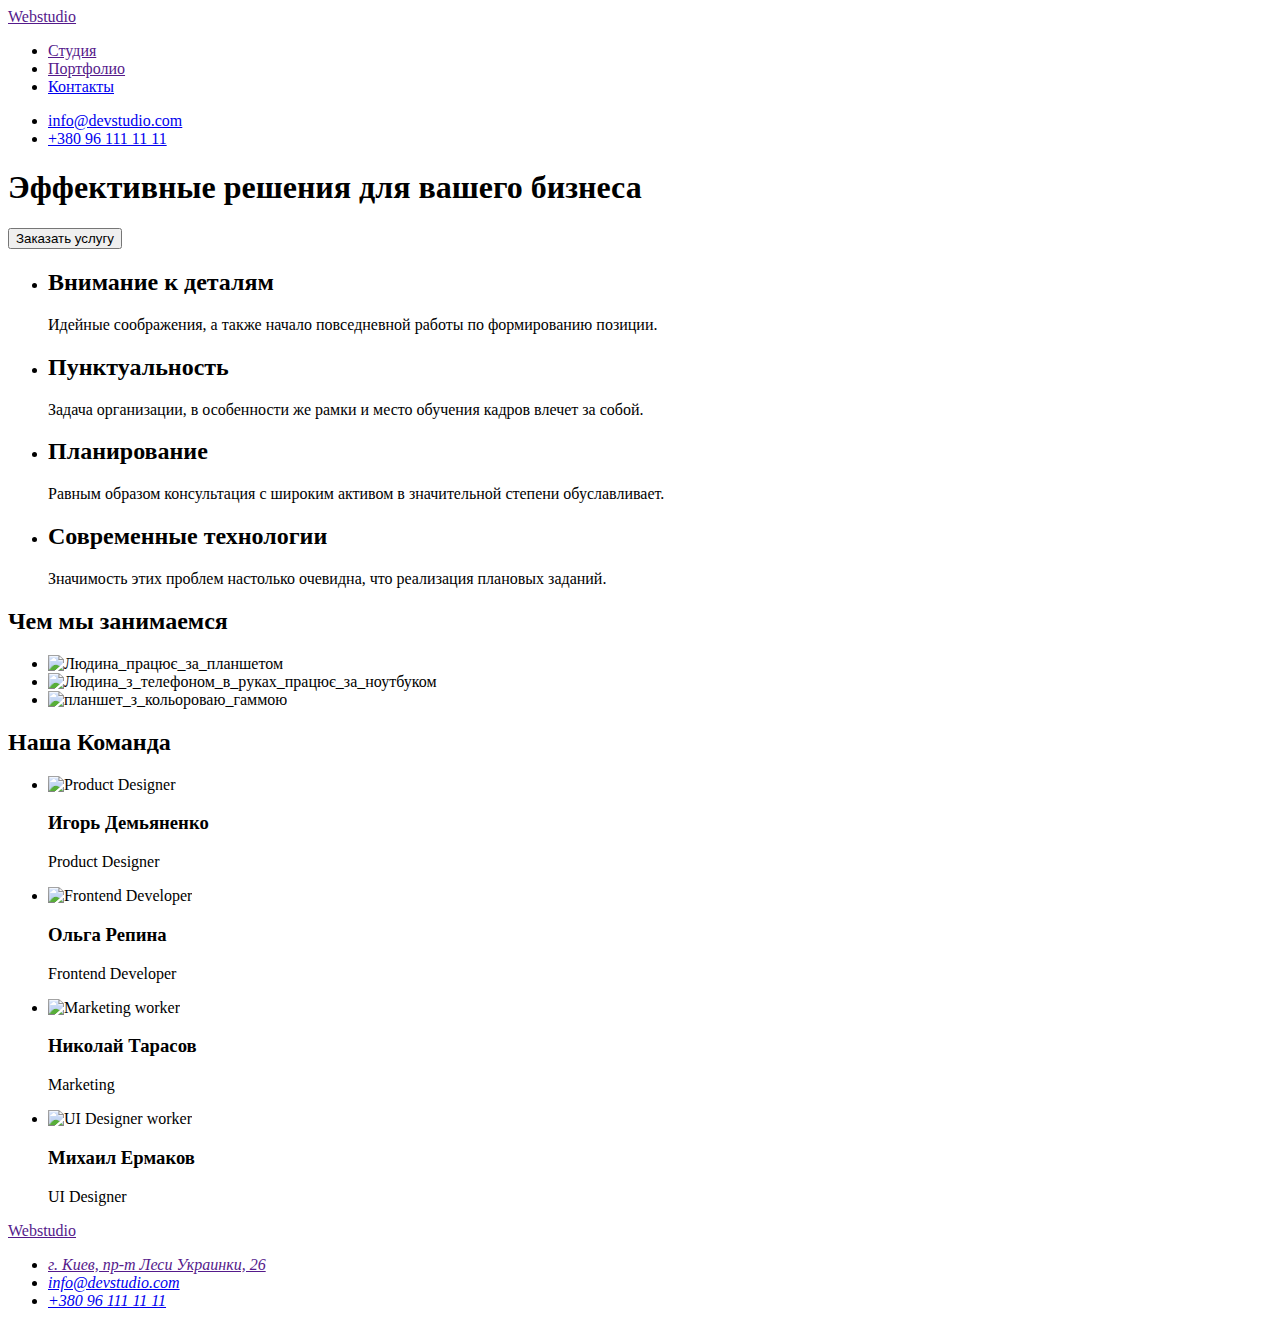
==== index.html @ 89aa1a40 "Add files via upload" ====
<!DOCTYPE html>
<html lang="ru">

<head>
    <meta charset="UTF-8">
    <meta http-equiv="X-UA-Compatible" content="IE=edge">
    <meta name="viewport" content="width=device-width, initial-scale=1.0">
    <title>goit-markup-hw-01</title>
</head>

<body>
    <header>
        <nav>
            <a href="">Webstudio</a>
            <ul>
            <li><a href="">Студия</a></li>
            <li><a href="">Портфолио</a></li>
            <li><a href="#contacts">Контакты</a></li>
        </ul>
        </nav>
        <ul>
        <li><a href="mailto:info@devstudio.com">info@devstudio.com</a></li>
        <li><a href="tel:+380961111111">+380 96 111 11 11</a></li>
        </ul>
    </header>
    <main>
        <!--advantages-->
        <section>
            <h1>Эффективные решения для вашего бизнеса</h1>
            <button type="button">Заказать услугу</button>
            <ul>
                <li>
                <h2>Внимание к деталям</h2>
                <p>Идейные соображения, а также начало повседневной работы по формированию позиции.</p>
            </li>
            <li>
                <h2>Пунктуальность</h2>
                <p>Задача организации, в особенности же рамки и место обучения кадров влечет за собой.</p>
            </li>
            <li>
                <h2>Планирование</h2>
                <p>Равным образом консультация с широким активом в значительной степени обуславливает.</p>
            </li>
            <li>
                <h2>Современные технологии</h2>
                <p>Значимость этих проблем настолько очевидна, что реализация плановых заданий.</p>
            </li>
            </ul>
        <!--pershi-fotky-->
                <h2>Чем мы занимаемся</h2>
                <ul>
                <li><img width="370" height="294" src="./images/klava-planshet.jpg" alt="Людина_працює_за_планшетом"></li>
                <li><img width="370" height="294" src="./images/tel-laptop.jpg"     alt="Людина_з_телефоном_в_руках_працює_за_ноутбуком"></li>
                <li><img width="370" height="294" src="./images/planshet-color.jpg" alt="планшет_з_кольороваю_гаммою"></li>
            </ul>
        </section>
        <!--Drugi-fotky-->
        <section>
                <h2>Наша Команда</h2>
            <ul>
                <li>
                <img width="270" height="260" src="./images/team-card-1.jpg" alt="Product Designer">
                <h3>Игорь Демьяненко</h3>
                <p>Product Designer</p>
                </li>
                <li>
                <img width="270" height="260" src="./images/team-card-2.jpg" alt="Frontend Developer">
                <h3>Ольга Репина</h3>
                <p>Frontend Developer</p>
                </li>
                <li>
                <img width="270" height="260" src="./images/team-card-3.jpg" alt="Marketing worker">
                <h3>Николай Тарасов</h3>
                <p>Marketing</p>
                </li>
                <li>
                <img width="270" height="260" src="./images/team-card-4.jpg" alt="UI Designer worker">
                <h3>Михаил Ермаков</h3>
                <p>UI Designer</p>
                </li>
            </ul>
        </section>
    </main>
        <footer>
            <a href="">Webstudio</a>
            <address>
            <ul>
                <li><a href="">г. Киев, пр-т Леси Украинки, 26</a></li>
                <li><a href="mailto:info@devstudio.com">info@devstudio.com</a></li>
                <li><a href="tel:+380961111111">+380 96 111 11 11</a></li>
            </ul>
        </address>
        </footer>
</body>

</html>
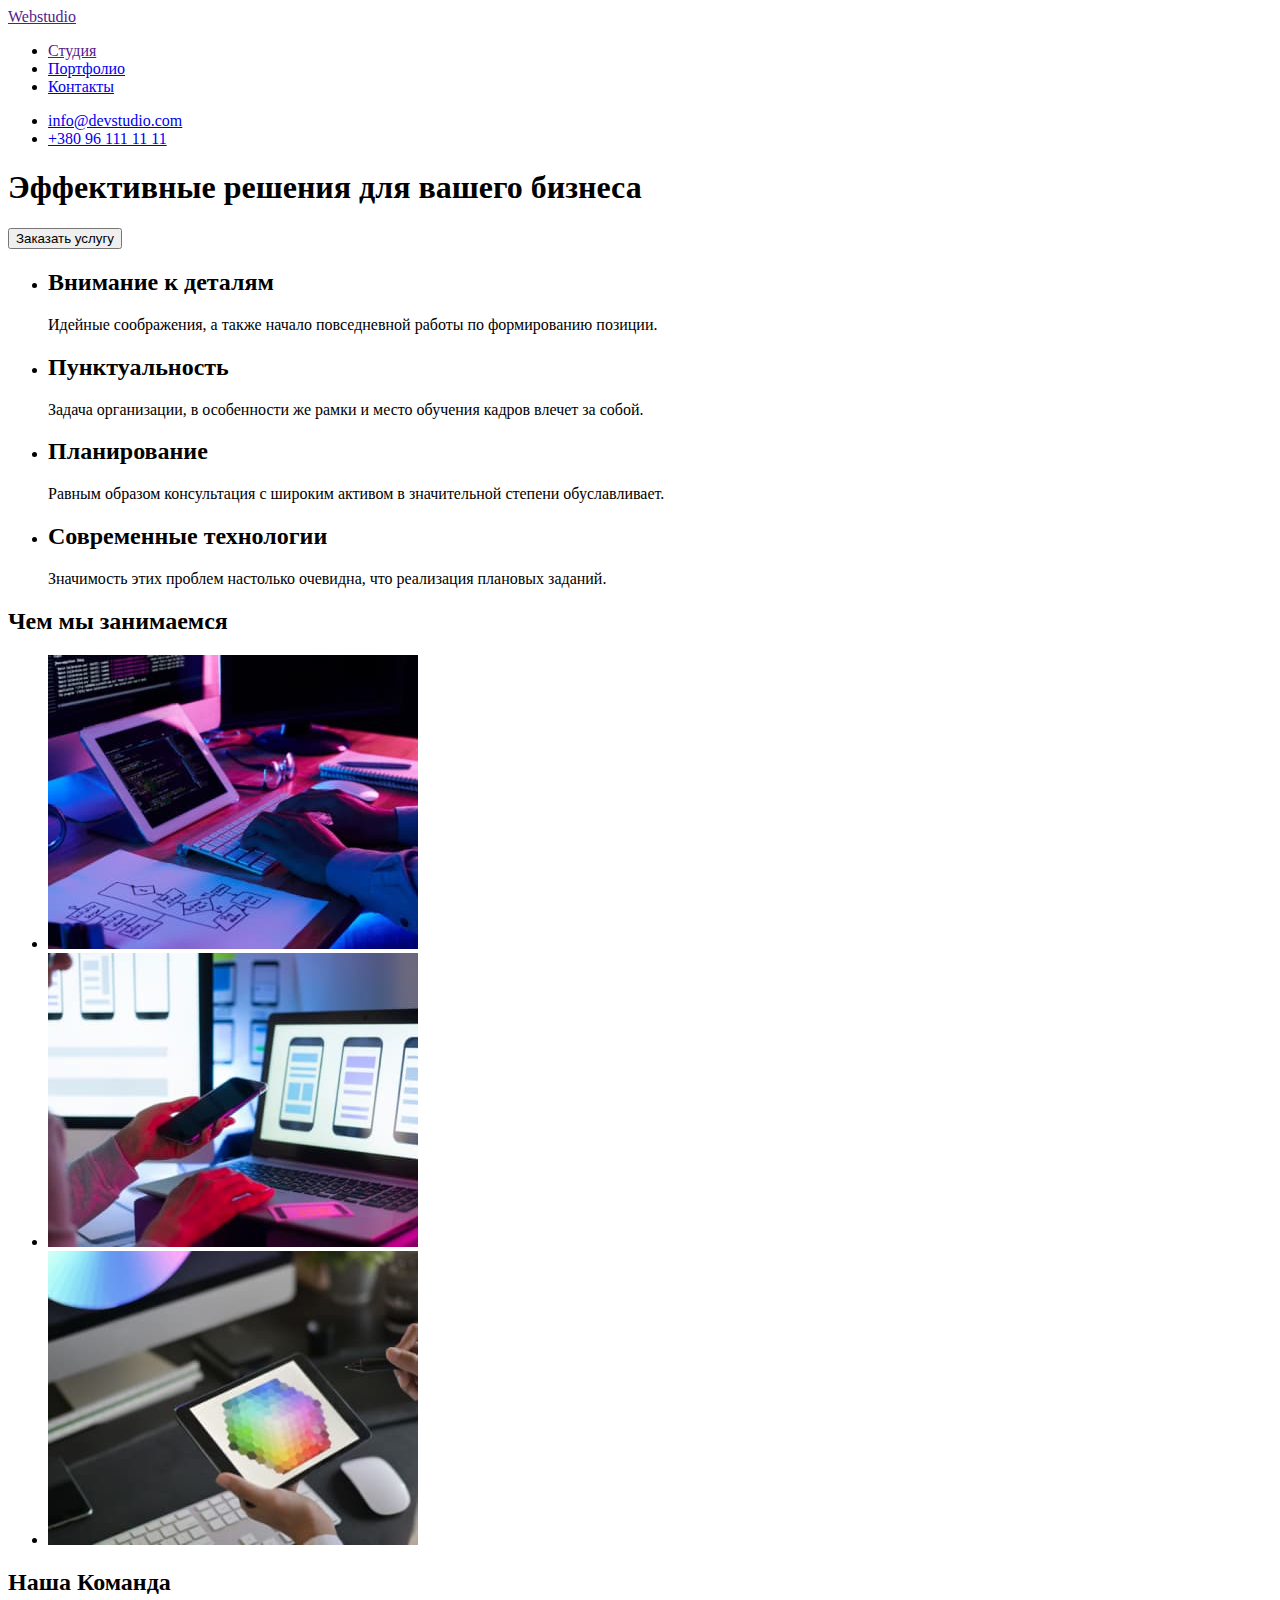
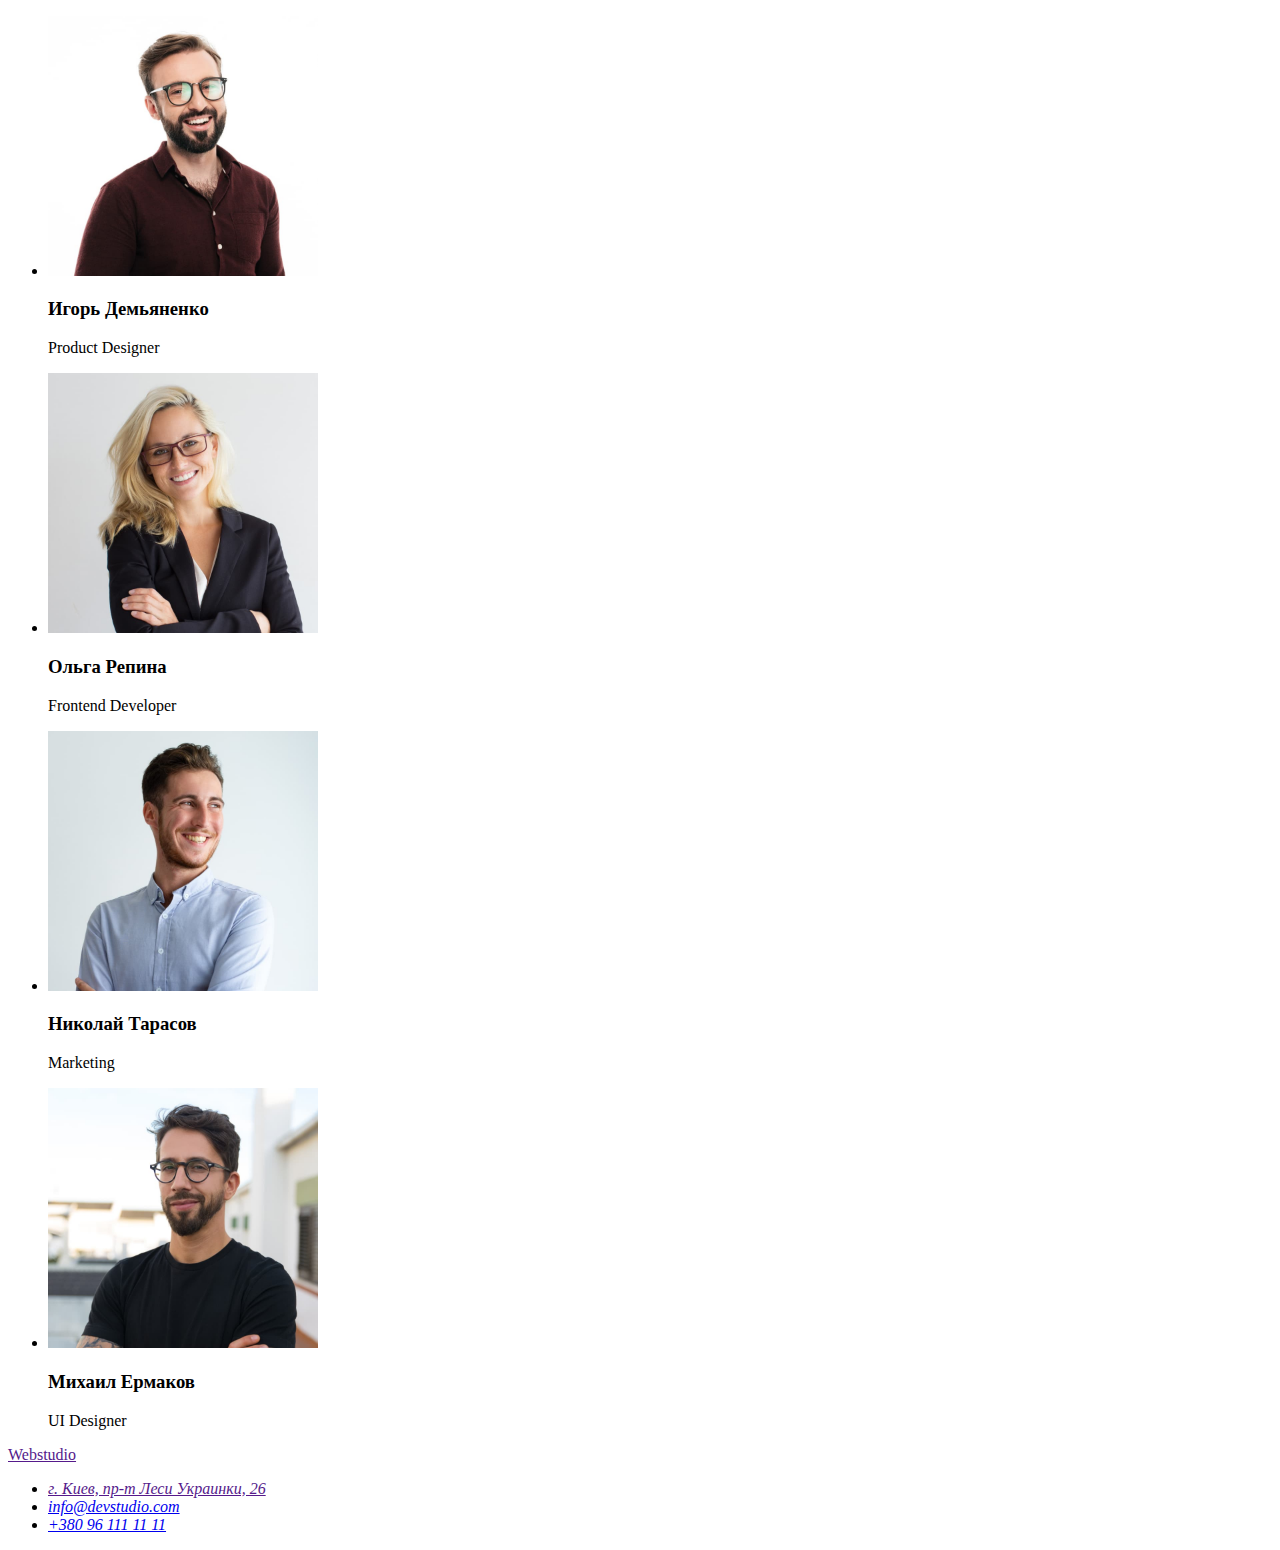
==== commit 8a680e1c: "added portfolio sheet and link to it  in index.htmlin" ====
--- a/index.html
+++ b/index.html
@@ -5,7 +5,7 @@
     <meta charset="UTF-8">
     <meta http-equiv="X-UA-Compatible" content="IE=edge">
     <meta name="viewport" content="width=device-width, initial-scale=1.0">
-    <title>goit-markup-hw-01</title>
+    <title>goit-markup-hw-02</title>
 </head>
 
 <body>
@@ -14,7 +14,7 @@
             <a href="">Webstudio</a>
             <ul>
             <li><a href="">Студия</a></li>
-            <li><a href="">Портфолио</a></li>
+            <li><a href="portfolio.html">Портфолио</a></li>
             <li><a href="#contacts">Контакты</a></li>
         </ul>
         </nav>
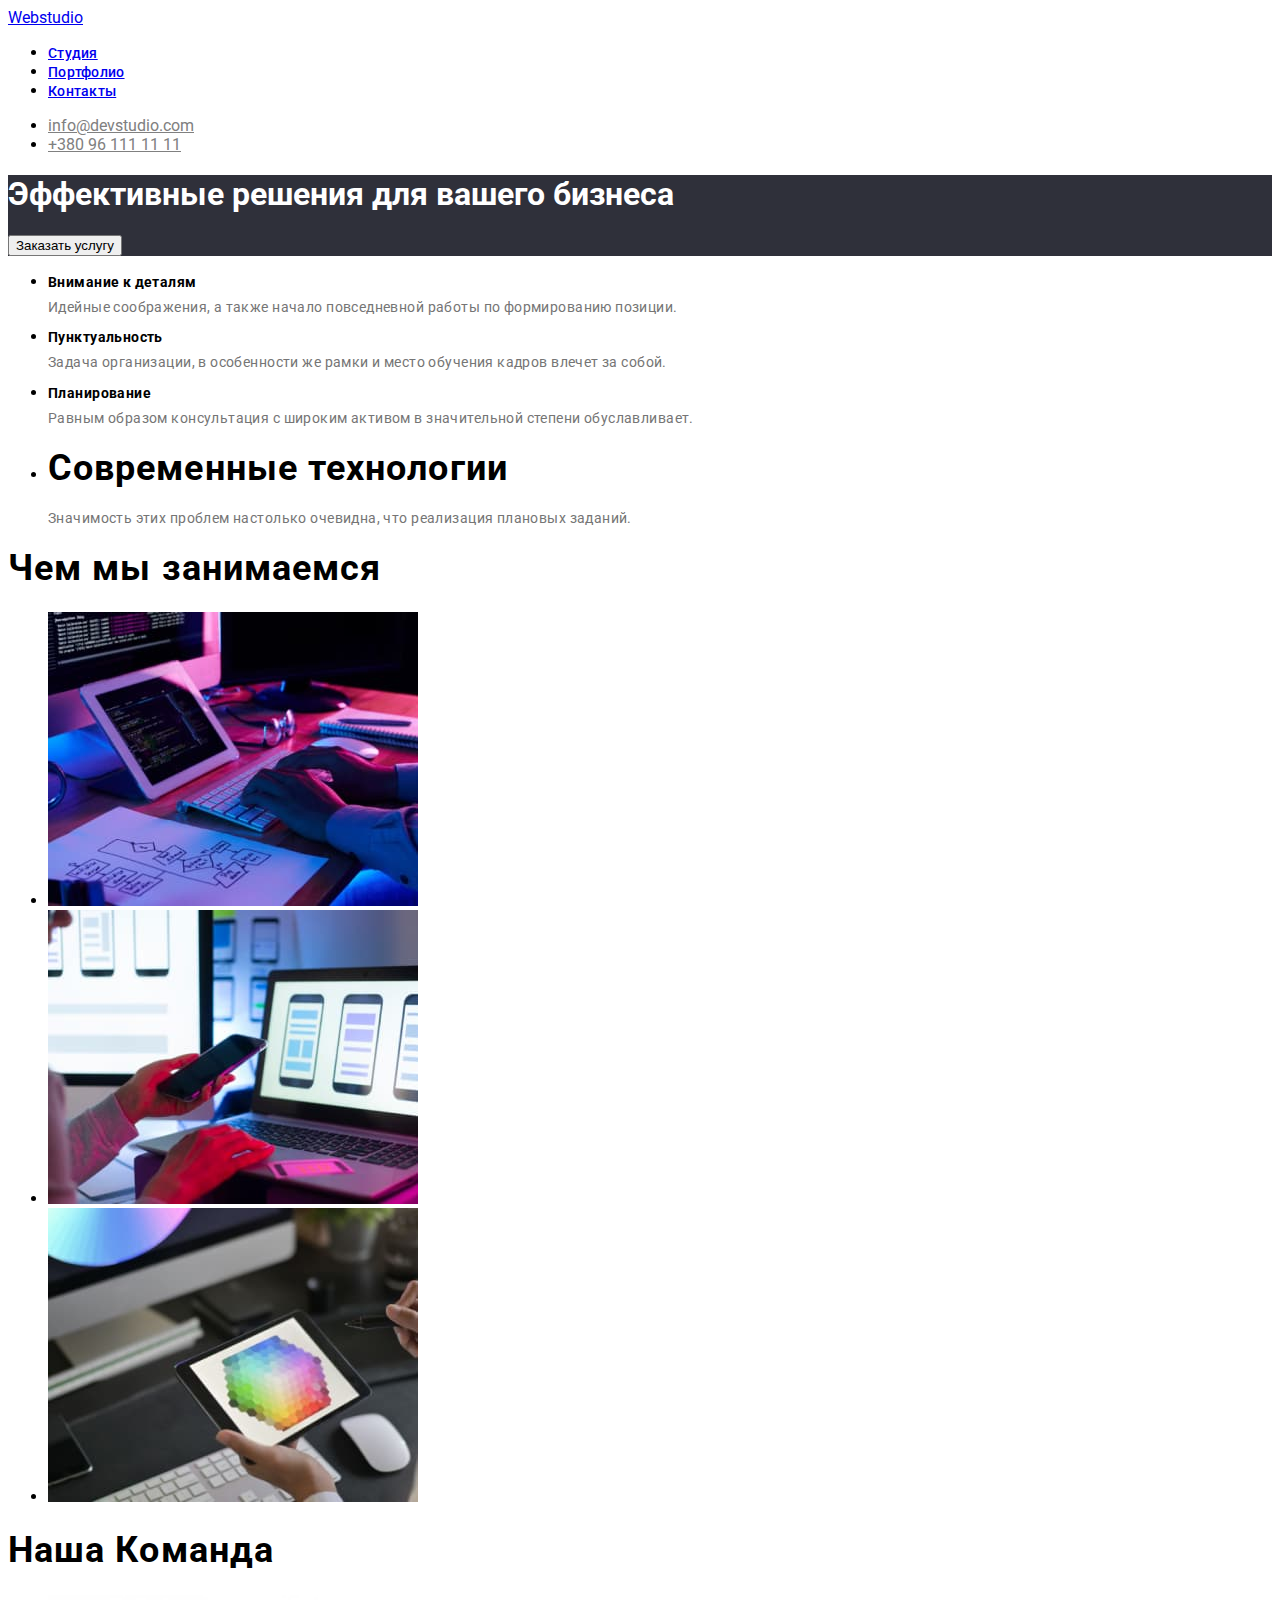
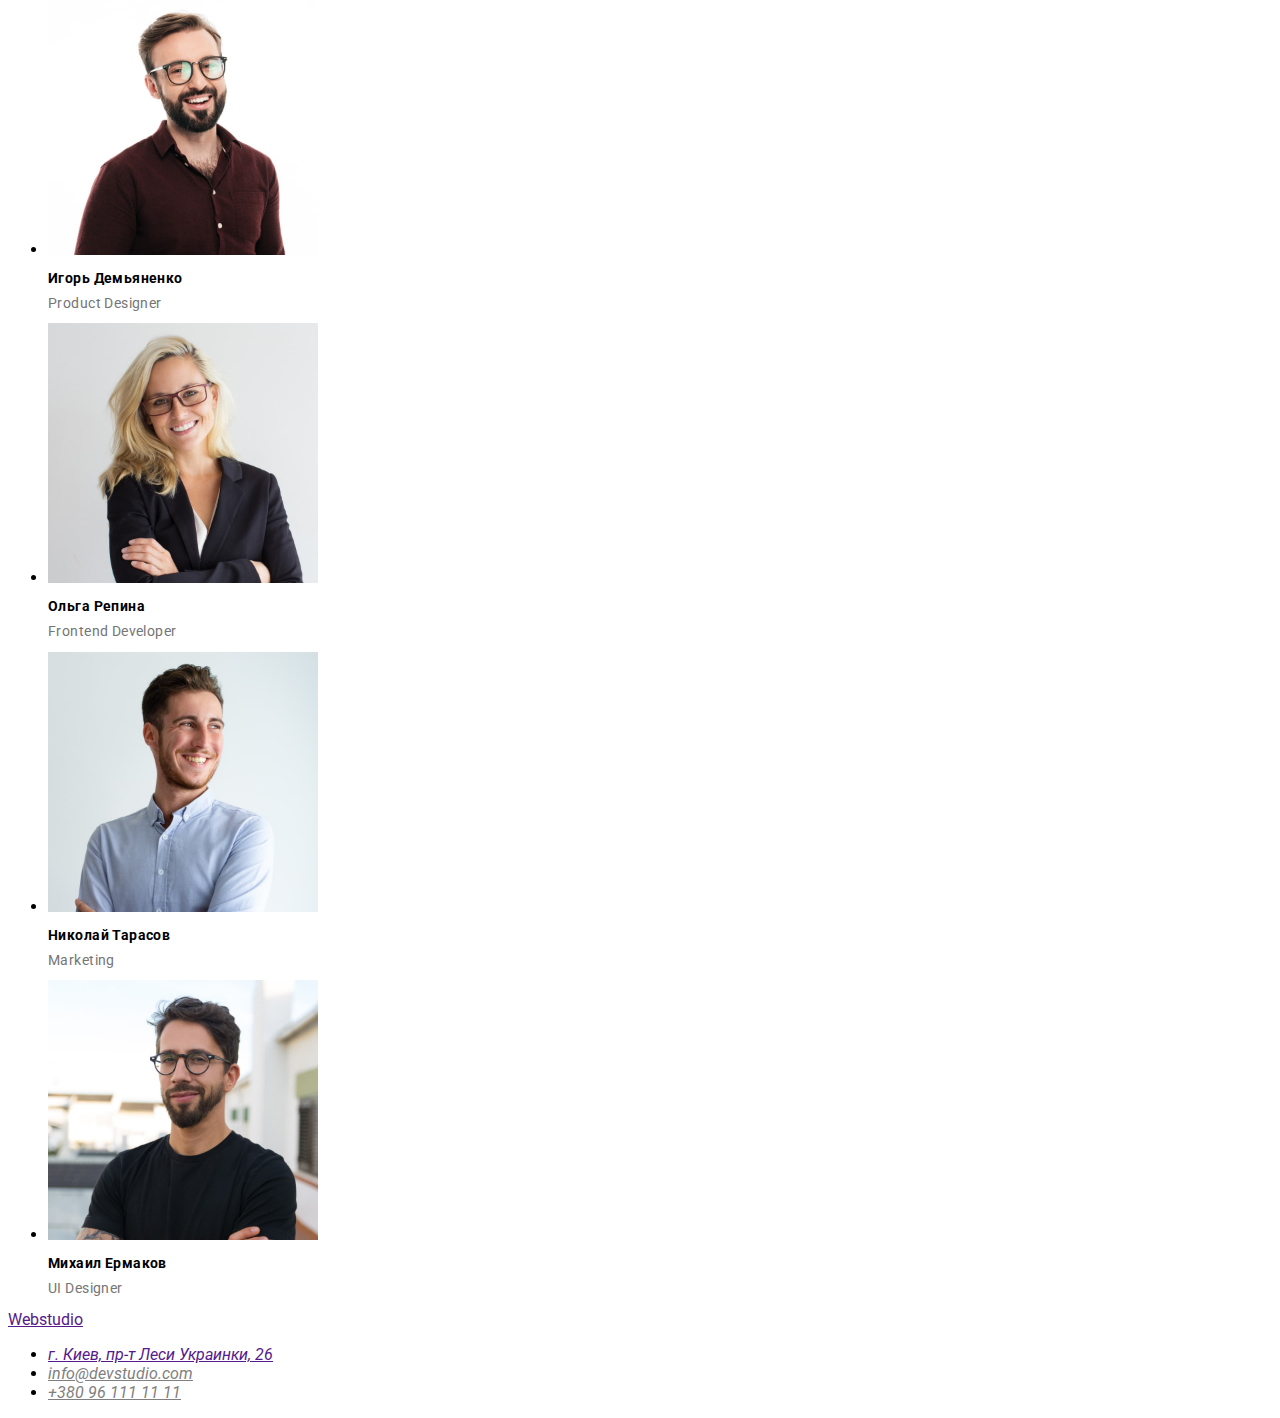
==== commit 59d53fe1: "Finished work" ====
--- a/index.html
+++ b/index.html
@@ -6,48 +6,55 @@
     <meta http-equiv="X-UA-Compatible" content="IE=edge">
     <meta name="viewport" content="width=device-width, initial-scale=1.0">
     <title>goit-markup-hw-02</title>
+    <link rel="stylesheet" href="./css/styles.css">
+    <link rel="preconnect" href="https://fonts.googleapis.com">
+    <link rel="preconnect" href="https://fonts.gstatic.com" crossorigin>
+    <link href="https://fonts.googleapis.com/css2?family=Raleway:wght@700&family=Roboto:wght@400;500;700;900&display=swap" rel="stylesheet">
 </head>
 
 <body>
-    <header>
-        <nav>
-            <a href="">Webstudio</a>
+    <header class="header">
+        <nav class="menu-nav">
+            <a href="index.html" class="buttons-links" >Webstudio</a>
             <ul>
-            <li><a href="">Студия</a></li>
-            <li><a href="portfolio.html">Портфолио</a></li>
-            <li><a href="#contacts">Контакты</a></li>
-        </ul>
+            <li ><a href="index.html" class="buttons-links head-buttons"   >Студия</a></li>
+            <li ><a href="portfolio.html" class="buttons-links head-buttons" >Портфолио</a></li>
+            <li ><a href="#contacts" class="buttons-links head-buttons" >Контакты</a></li>
+            </ul>
         </nav>
         <ul>
-        <li><a href="mailto:info@devstudio.com">info@devstudio.com</a></li>
-        <li><a href="tel:+380961111111">+380 96 111 11 11</a></li>
+        <li><a href="mailto:info@devstudio.com" class="buttons-links contacts" >info@devstudio.com</a></li>
+        <li><a href="tel:+380961111111" class="buttons-links contacts">+380 96 111 11 11</a></li>
         </ul>
     </header>
     <main>
         <!--advantages-->
+        <section class="main-button">
+            <h1 class="affective-business">Эффективные решения для вашего бизнеса</h1>
+            <button type="button" class="buttons-links" >Заказать услугу</button>
+        </section>
         <section>
-            <h1>Эффективные решения для вашего бизнеса</h1>
-            <button type="button">Заказать услугу</button>
             <ul>
                 <li>
-                <h2>Внимание к деталям</h2>
+                <h2 class="mini-zagolovok">Внимание к деталям</h2>
                 <p>Идейные соображения, а также начало повседневной работы по формированию позиции.</p>
             </li>
             <li>
-                <h2>Пунктуальность</h2>
+                <h2 class="mini-zagolovok">Пунктуальность</h2>
                 <p>Задача организации, в особенности же рамки и место обучения кадров влечет за собой.</p>
             </li>
             <li>
-                <h2>Планирование</h2>
+                <h2 class="mini-zagolovok">Планирование</h2>
                 <p>Равным образом консультация с широким активом в значительной степени обуславливает.</p>
             </li>
             <li>
-                <h2>Современные технологии</h2>
+                <h2 class="zagolovok">Современные технологии</h2>
                 <p>Значимость этих проблем настолько очевидна, что реализация плановых заданий.</p>
             </li>
             </ul>
+        </section>
         <!--pershi-fotky-->
-                <h2>Чем мы занимаемся</h2>
+                <h2 class="zagolovok">Чем мы занимаемся</h2>
                 <ul>
                 <li><img width="370" height="294" src="./images/klava-planshet.jpg" alt="Людина_працює_за_планшетом"></li>
                 <li><img width="370" height="294" src="./images/tel-laptop.jpg"     alt="Людина_з_телефоном_в_руках_працює_за_ноутбуком"></li>
@@ -56,38 +63,38 @@
         </section>
         <!--Drugi-fotky-->
         <section>
-                <h2>Наша Команда</h2>
+                <h2 class="zagolovok">Наша Команда</h2>
             <ul>
                 <li>
                 <img width="270" height="260" src="./images/team-card-1.jpg" alt="Product Designer">
-                <h3>Игорь Демьяненко</h3>
+                <h3 class="mini-zagolovok">Игорь Демьяненко</h3>
                 <p>Product Designer</p>
                 </li>
                 <li>
                 <img width="270" height="260" src="./images/team-card-2.jpg" alt="Frontend Developer">
-                <h3>Ольга Репина</h3>
+                <h3 class="mini-zagolovok">Ольга Репина</h3>
                 <p>Frontend Developer</p>
                 </li>
                 <li>
                 <img width="270" height="260" src="./images/team-card-3.jpg" alt="Marketing worker">
-                <h3>Николай Тарасов</h3>
+                <h3 class="mini-zagolovok">Николай Тарасов</h3>
                 <p>Marketing</p>
                 </li>
                 <li>
                 <img width="270" height="260" src="./images/team-card-4.jpg" alt="UI Designer worker">
-                <h3>Михаил Ермаков</h3>
+                <h3 class="mini-zagolovok">Михаил Ермаков</h3>
                 <p>UI Designer</p>
                 </li>
             </ul>
         </section>
     </main>
         <footer>
-            <a href="">Webstudio</a>
+            <a href="" class="buttons-links" >Webstudio</a>
             <address>
             <ul>
-                <li><a href="">г. Киев, пр-т Леси Украинки, 26</a></li>
-                <li><a href="mailto:info@devstudio.com">info@devstudio.com</a></li>
-                <li><a href="tel:+380961111111">+380 96 111 11 11</a></li>
+                <li><a href="" class="buttons-links" >г. Киев, пр-т Леси Украинки, 26</a></li>
+                <li><a href="mailto:info@devstudio.com" class="buttons-links contacts" >info@devstudio.com</a></li>
+                <li><a href="tel:+380961111111" class="buttons-links contacts" >+380 96 111 11 11</a></li>
             </ul>
         </address>
         </footer>
--- a/css/styles.css
+++ b/css/styles.css
@@ -0,0 +1,52 @@
+body {
+    font-family: 'roboto', 'Raleway', sans-serif;
+    background-color: #fff;
+    color: #000;
+}
+
+.buttons-links:hover,
+.buttons-links:focus{
+    color: #2196F3;
+    cursor: pointer;
+}
+
+.head-buttons {
+    font-weight: 500;
+font-size: 14px;
+line-height: 0.8;
+letter-spacing: 0.02em;
+}
+
+.main-button{
+    background-color: #2F303A;
+}
+
+.affective-business {
+    color: #fff;
+}
+
+.zagolovok {
+    font-weight: 700;
+font-size: 36px;
+line-height: 0.8;
+letter-spacing: 0.03em;
+}
+
+.mini-zagolovok{
+    font-weight: 700;
+font-size: 14px;
+line-height: 0.8;
+letter-spacing: 0.03em;
+}
+
+p {
+    font-weight: 400;
+font-size: 14px;
+line-height: 0.8;
+letter-spacing: 0.03em;
+color: #757575;
+}
+
+.contacts {
+    color: grey;
+}
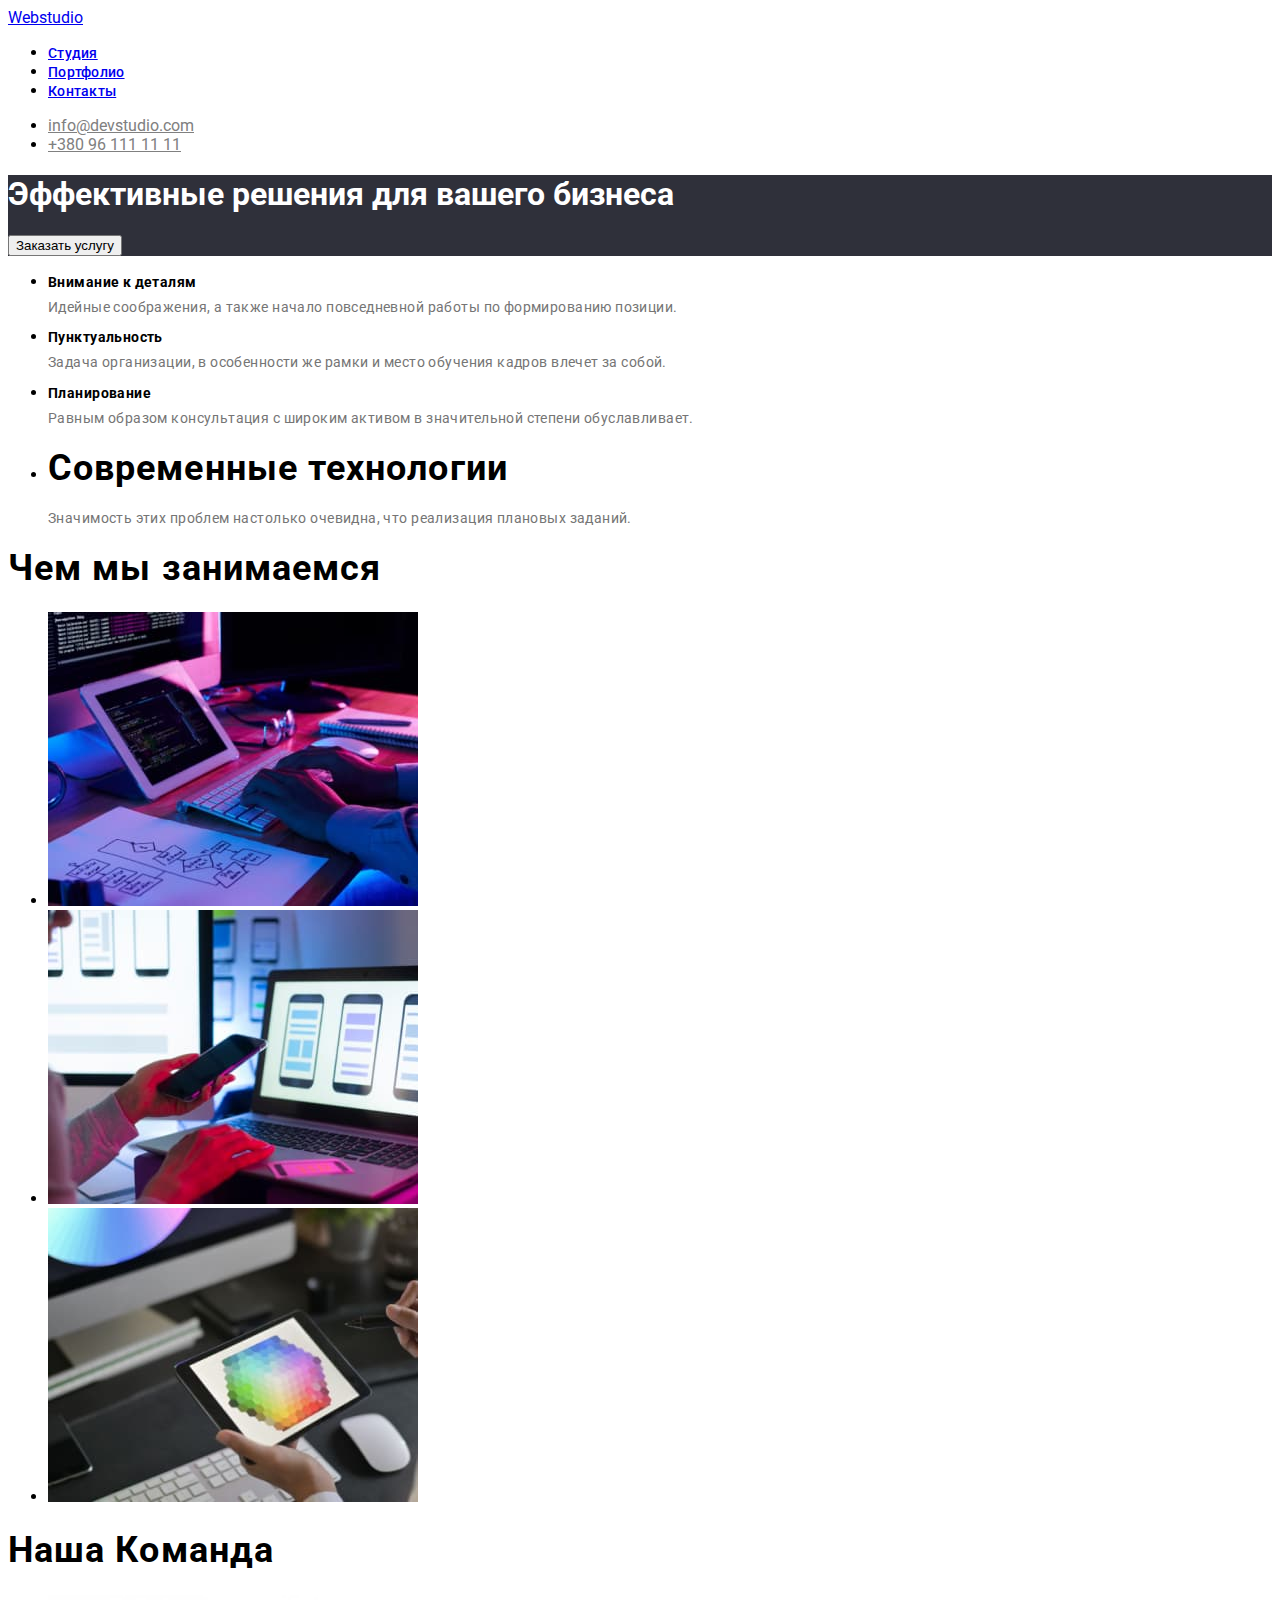
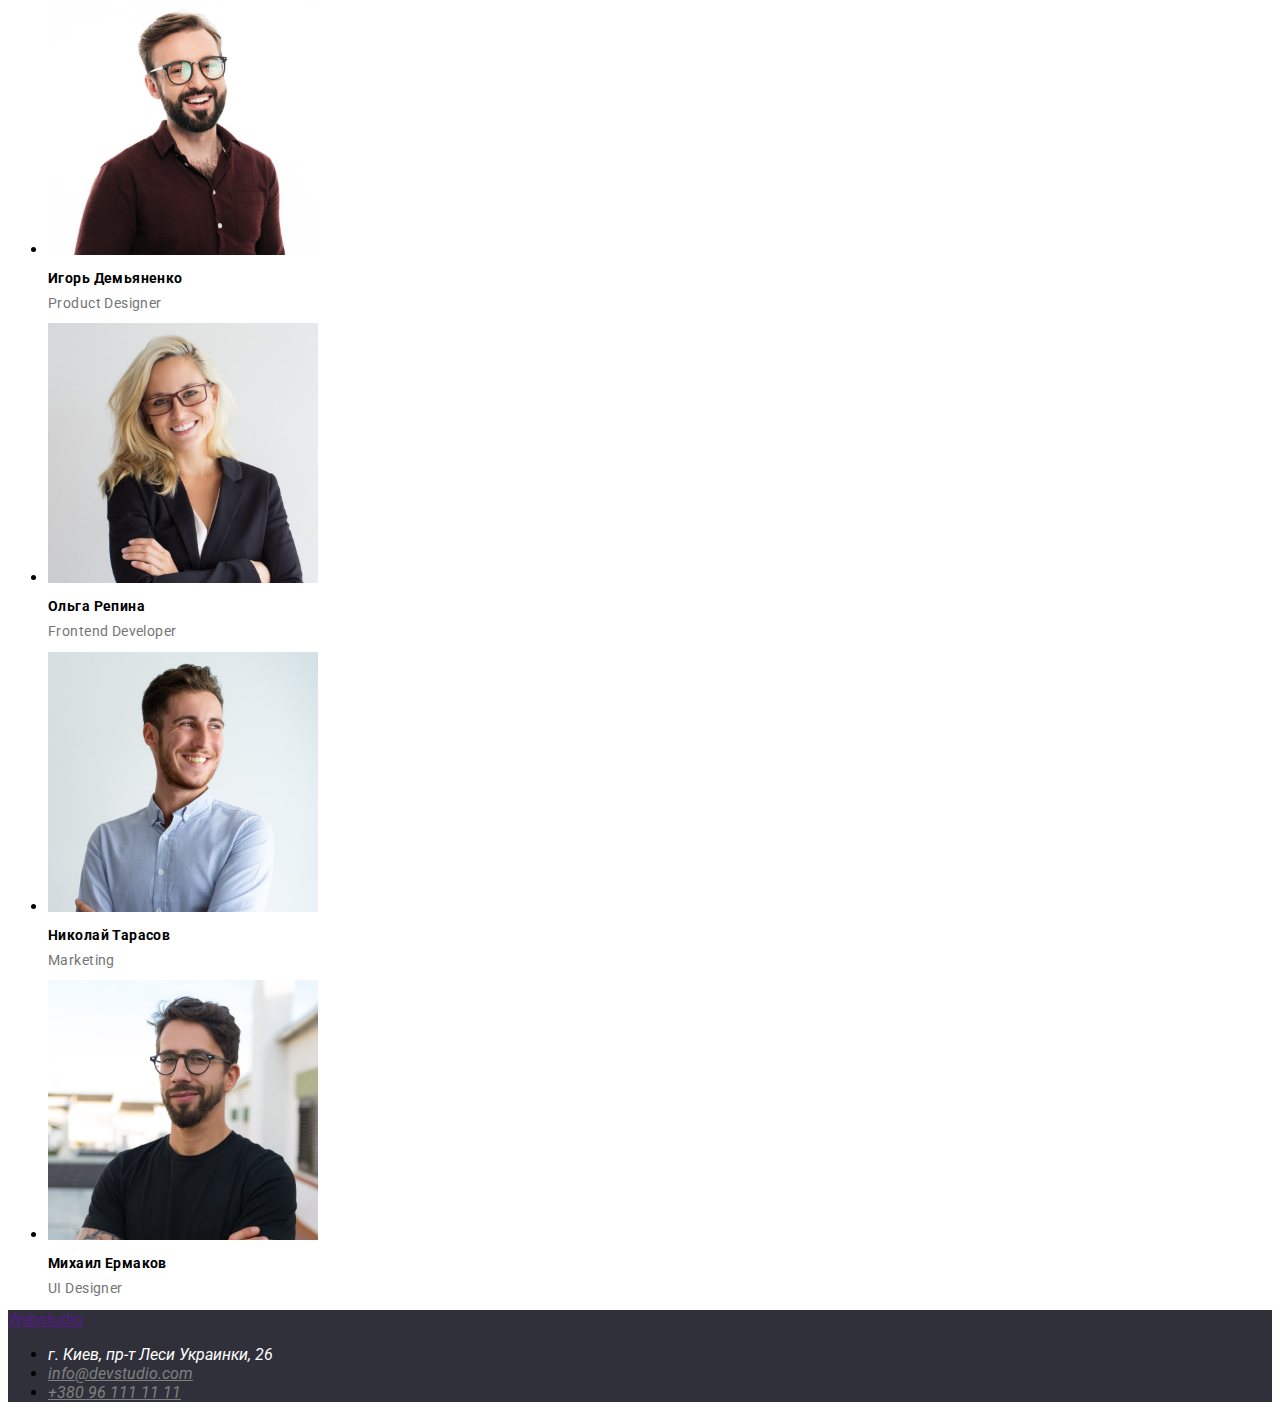
==== commit 0d1c3b72: "Fixes adresses" ====
--- a/index.html
+++ b/index.html
@@ -88,11 +88,11 @@
             </ul>
         </section>
     </main>
-        <footer>
+        <footer class="footer">
             <a href="" class="buttons-links" >Webstudio</a>
             <address>
             <ul>
-                <li><a href="" class="buttons-links" >г. Киев, пр-т Леси Украинки, 26</a></li>
+                <li><address style="color: white"> г. Киев, пр-т Леси Украинки, 26 </address></li>
                 <li><a href="mailto:info@devstudio.com" class="buttons-links contacts" >info@devstudio.com</a></li>
                 <li><a href="tel:+380961111111" class="buttons-links contacts" >+380 96 111 11 11</a></li>
             </ul>
--- a/css/styles.css
+++ b/css/styles.css
@@ -50,3 +50,7 @@
 .contacts {
     color: grey;
 }
+
+.footer {
+    background-color: #2F303A;
+}
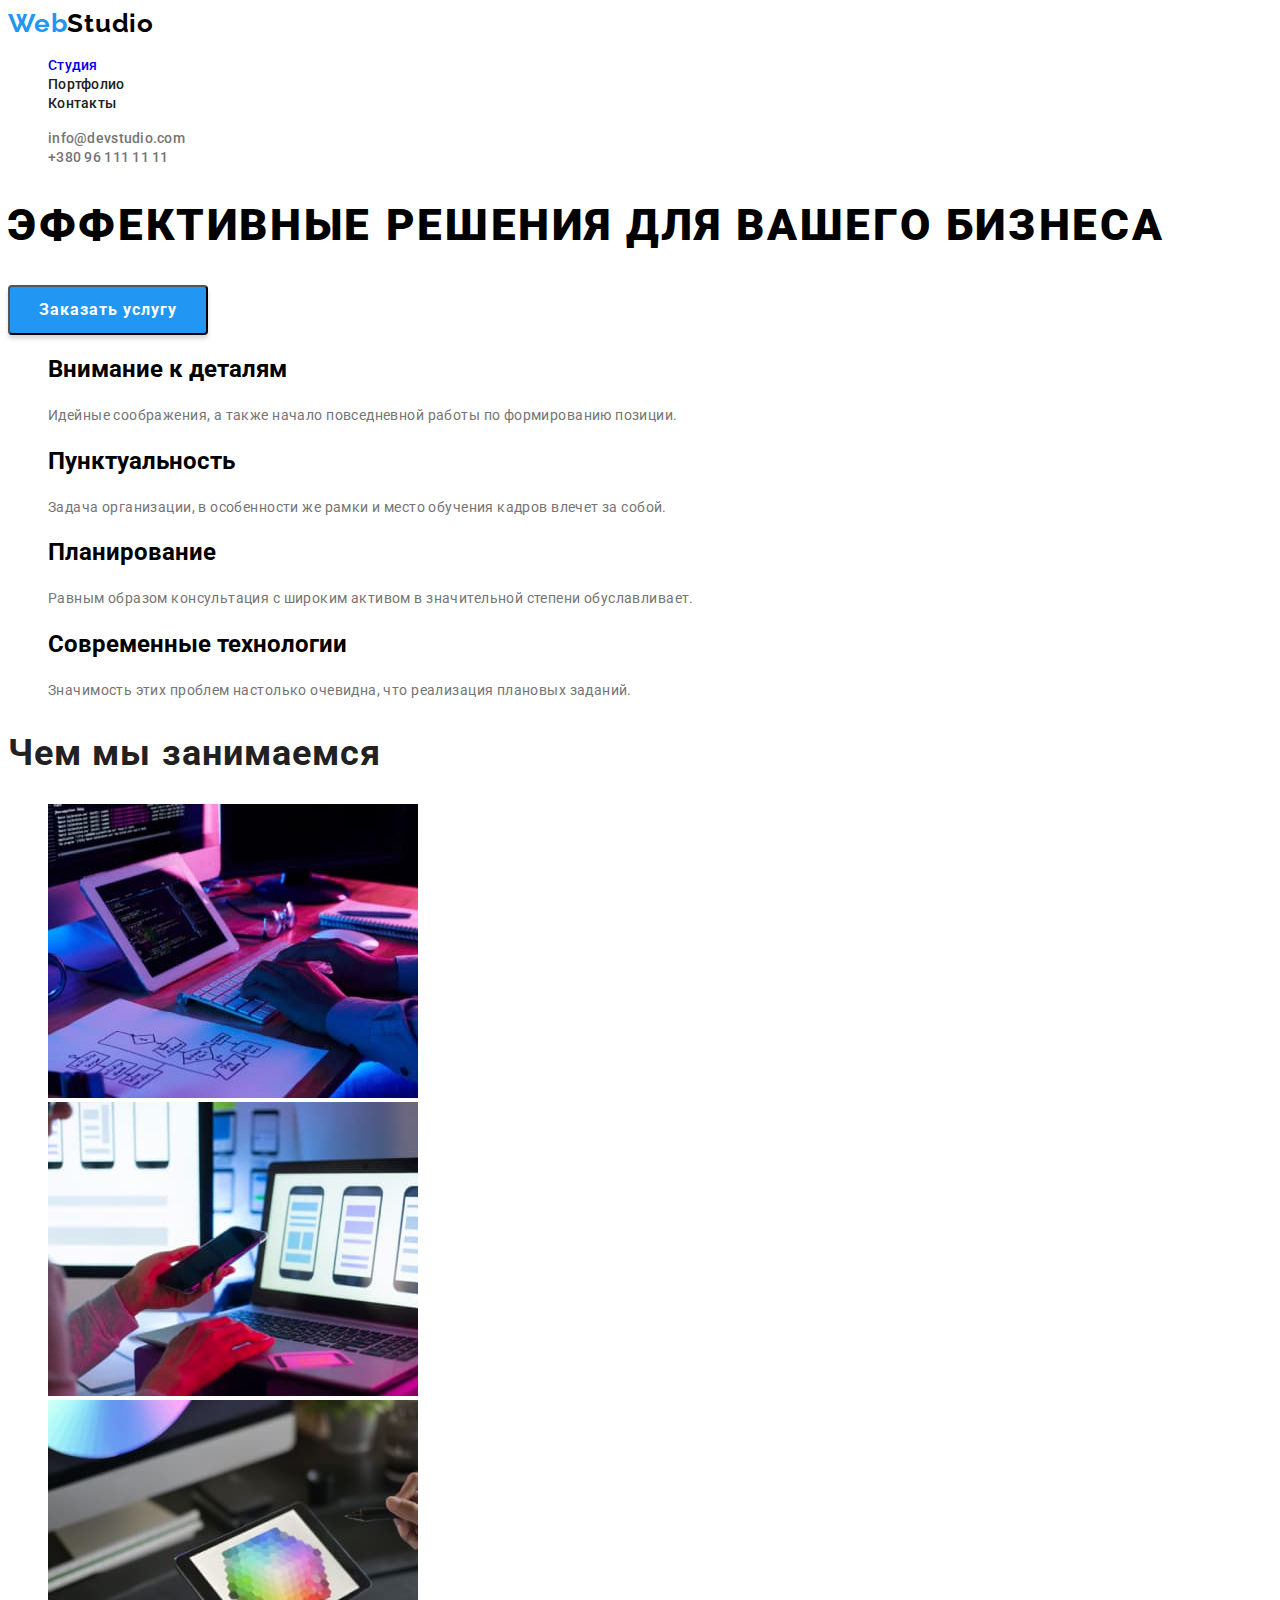
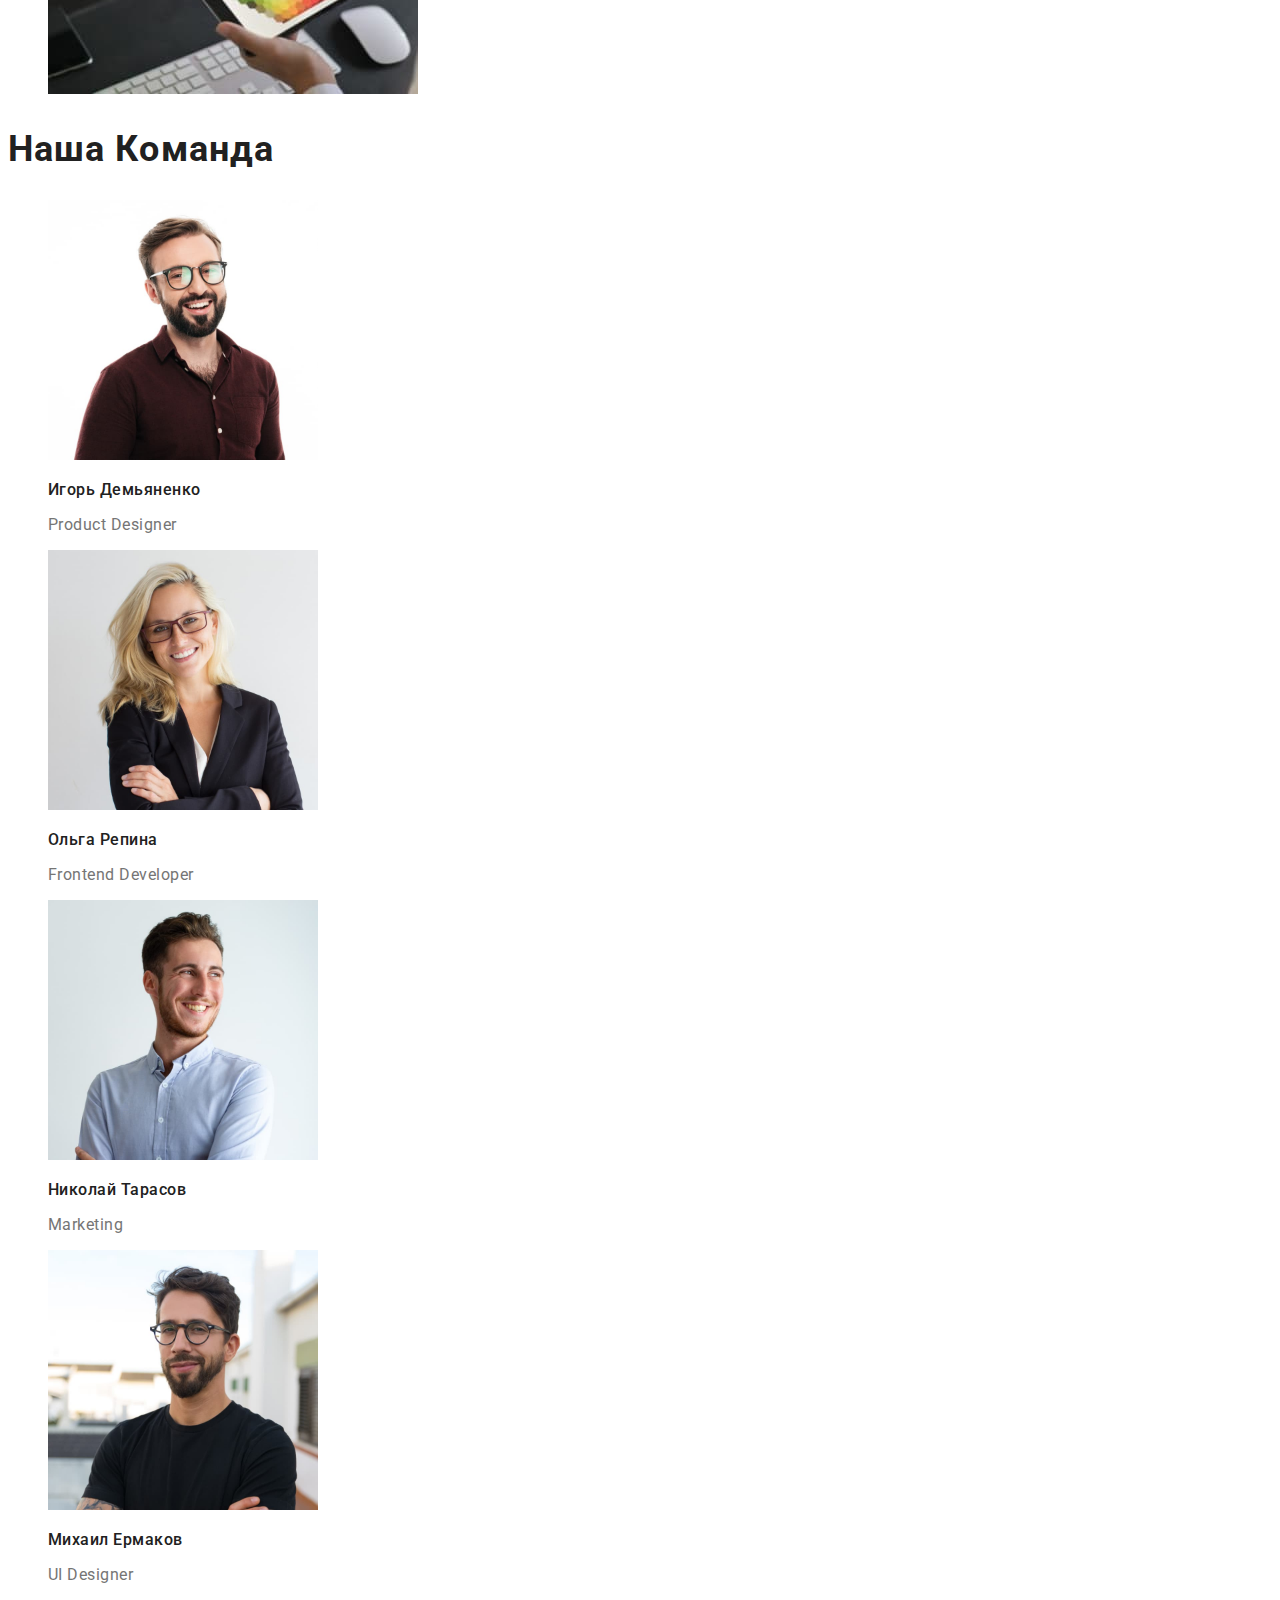
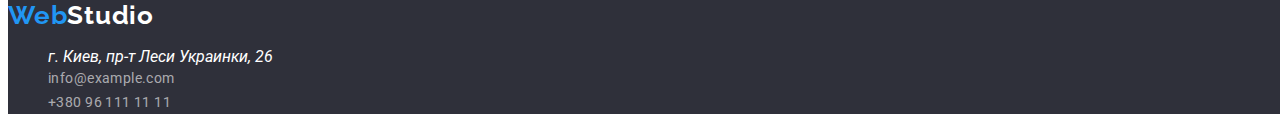
==== commit a67a9cf5: "fix after mentor comments" ====
--- a/index.html
+++ b/index.html
@@ -14,47 +14,45 @@
 
 <body>
     <header class="header">
-        <nav class="menu-nav">
-            <a href="index.html" class="buttons-links" >Webstudio</a>
-            <ul>
-            <li ><a href="index.html" class="buttons-links head-buttons"   >Студия</a></li>
-            <li ><a href="portfolio.html" class="buttons-links head-buttons" >Портфолио</a></li>
-            <li ><a href="#contacts" class="buttons-links head-buttons" >Контакты</a></li>
+        <nav class="nav-menu">
+            <a href="index.html" class="header-logo" >Web<span class="logo-studio">Studio</span></a>
+            <ul class="menu-list">
+            <li ><a href="index.html" class="head-studia buttons-links-top">Студия</a></li>
+            <li ><a href="portfolio.html" class="head-portfolio buttons-links-top">Портфолио</a></li>
+            <li ><a href="#contacts" class="head-contacts buttons-links-top" >Контакты</a></li>
             </ul>
         </nav>
         <ul>
-        <li><a href="mailto:info@devstudio.com" class="buttons-links contacts" >info@devstudio.com</a></li>
-        <li><a href="tel:+380961111111" class="buttons-links contacts">+380 96 111 11 11</a></li>
+        <li><a href="mailto:info@devstudio.com" class="head-mail buttons-links-top" >info@devstudio.com</a></li>
+        <li><a href="tel:+380961111111" class="head-number buttons-links-top">+380 96 111 11 11</a></li>
         </ul>
     </header>
     <main>
         <!--advantages-->
-        <section class="main-button">
             <h1 class="affective-business">Эффективные решения для вашего бизнеса</h1>
-            <button type="button" class="buttons-links" >Заказать услугу</button>
-        </section>
+            <button type="button" class="order-service" > <span class="order-button"> Заказать услугу </span></button>
         <section>
             <ul>
                 <li>
                 <h2 class="mini-zagolovok">Внимание к деталям</h2>
-                <p>Идейные соображения, а также начало повседневной работы по формированию позиции.</p>
+                <p class="top-desc">Идейные соображения, а также начало повседневной работы по формированию позиции.</p>
             </li>
             <li>
                 <h2 class="mini-zagolovok">Пунктуальность</h2>
-                <p>Задача организации, в особенности же рамки и место обучения кадров влечет за собой.</p>
+                <p class="top-desc">Задача организации, в особенности же рамки и место обучения кадров влечет за собой.</p>
             </li>
             <li>
                 <h2 class="mini-zagolovok">Планирование</h2>
-                <p>Равным образом консультация с широким активом в значительной степени обуславливает.</p>
+                <p class="top-desc">Равным образом консультация с широким активом в значительной степени обуславливает.</p>
             </li>
             <li>
-                <h2 class="zagolovok">Современные технологии</h2>
-                <p>Значимость этих проблем настолько очевидна, что реализация плановых заданий.</p>
+                <h2 class="mini-zagolovok">Современные технологии</h2>
+                <p class="top-desc">Значимость этих проблем настолько очевидна, что реализация плановых заданий.</p>
             </li>
             </ul>
         </section>
         <!--pershi-fotky-->
-                <h2 class="zagolovok">Чем мы занимаемся</h2>
+                <h2 class="what-we-do">Чем мы занимаемся</h2>
                 <ul>
                 <li><img width="370" height="294" src="./images/klava-planshet.jpg" alt="Людина_працює_за_планшетом"></li>
                 <li><img width="370" height="294" src="./images/tel-laptop.jpg"     alt="Людина_з_телефоном_в_руках_працює_за_ноутбуком"></li>
@@ -63,38 +61,38 @@
         </section>
         <!--Drugi-fotky-->
         <section>
-                <h2 class="zagolovok">Наша Команда</h2>
+                <h2 class="our-team">Наша Команда</h2>
             <ul>
                 <li>
                 <img width="270" height="260" src="./images/team-card-1.jpg" alt="Product Designer">
-                <h3 class="mini-zagolovok">Игорь Демьяненко</h3>
-                <p>Product Designer</p>
+                <h3 class="people-list">Игорь Демьяненко</h3>
+                <p class="people-desc">Product Designer</p>
                 </li>
                 <li>
                 <img width="270" height="260" src="./images/team-card-2.jpg" alt="Frontend Developer">
-                <h3 class="mini-zagolovok">Ольга Репина</h3>
-                <p>Frontend Developer</p>
+                <h3 class="people-list">Ольга Репина</h3>
+                <p class="people-desc">Frontend Developer</p>
                 </li>
                 <li>
                 <img width="270" height="260" src="./images/team-card-3.jpg" alt="Marketing worker">
-                <h3 class="mini-zagolovok">Николай Тарасов</h3>
-                <p>Marketing</p>
+                <h3 class="people-list">Николай Тарасов</h3>
+                <p class="people-desc">Marketing</p>
                 </li>
                 <li>
                 <img width="270" height="260" src="./images/team-card-4.jpg" alt="UI Designer worker">
-                <h3 class="mini-zagolovok">Михаил Ермаков</h3>
-                <p>UI Designer</p>
+                <h3 class="people-list">Михаил Ермаков</h3>
+                <p class="people-desc">UI Designer</p>
                 </li>
             </ul>
         </section>
     </main>
         <footer class="footer">
-            <a href="" class="buttons-links" >Webstudio</a>
+            <a href="index.html" class="header-logo" >Web<span class="logo-studio-footer">Studio</span></a>
             <address>
             <ul>
-                <li><address style="color: white"> г. Киев, пр-т Леси Украинки, 26 </address></li>
-                <li><a href="mailto:info@devstudio.com" class="buttons-links contacts" >info@devstudio.com</a></li>
-                <li><a href="tel:+380961111111" class="buttons-links contacts" >+380 96 111 11 11</a></li>
+                <li> <a href="/" class="adress"> г. Киев, пр-т Леси Украинки, 26 </a></li>
+                <li><a href="mailto:info@example.com" class="buttons-links-footer" >info@example.com</a></li>
+                <li><a href="tel:+380961111111" class="buttons-links-footer" >+380 96 111 11 11</a></li>
             </ul>
         </address>
         </footer>
--- a/css/styles.css
+++ b/css/styles.css
@@ -1,56 +1,273 @@
 body {
     font-family: 'roboto', 'Raleway', sans-serif;
-    background-color: #fff;
-    color: #000;
-}
-
-.buttons-links:hover,
-.buttons-links:focus{
+    position: relative;
+    width: 1600px;
+    height: 2349px;
+    background: #FFFFFF;
+}
+
+.header-logo {
+    font-family: 'Raleway';
+font-style: normal;
+font-weight: 700;
+font-size: 26px;
+line-height: 31px;
+letter-spacing: 0.03em;
+color:#2196F3;
+text-decoration: none;
+}
+
+li {
+    list-style-type: none;
+}
+
+a{
+    text-decoration: none;
+}
+
+.buttons-links-top{
+    font-family: 'Roboto';
+    font-style: normal;
+    font-weight: 500;
+    font-size: 14px;
+    line-height: 16px;
+    letter-spacing: 0.02em;
+}
+
+.buttons-links-top:hover,
+.buttons-links-top:focus{
     color: #2196F3;
     cursor: pointer;
 }
 
+.head-studia{
+    width: 49px;
+height: 16px;
+left: 453px;
+top: 32px;
+font-family: 'Roboto';
+font-style: normal;
+font-weight: 500;
+font-size: 14px;
+line-height: 16px;
+letter-spacing: 0.02em;
+}
+
+.head-portfolio{
+    width: 76px;
+    height: 16px;
+    left: 552px;
+    top: 32px;
+    
+    font-family: 'Roboto';
+    font-style: normal;
+    font-weight: 500;
+    font-size: 14px;
+    line-height: 16px;
+    letter-spacing: 0.02em;
+    
+    color: #212121;
+}
+
+.head-contacts{
+    width: 68px;
+    height: 16px;
+    left: 679px;
+    top: 32px;
+    
+    font-family: 'Roboto';
+    font-style: normal;
+    font-weight: 500;
+    font-size: 14px;
+    line-height: 16px;
+    letter-spacing: 0.02em;
+    
+    color: #212121;
+}
+
+.head-mail{
+    color: #757575;
+}
+
+.head-number{
+    color: #757575;
+}
+
 .head-buttons {
-    font-weight: 500;
+    font-family: 'Roboto';
+    font-style: normal;
+    font-weight: 500;
+    font-size: 14px;
+    line-height: 16px;
+    letter-spacing: 0.02em;
+    color: #212121;
+}
+
+.logo-studio {
+    font-weight: 700;
+font-size: 26px;
+line-height: 31px;
+letter-spacing: 0.03em;
+color: #000;
+}
+
+.affective-business{
+    font-family: 'Roboto';
+font-style: normal;
+font-weight: 900;
+font-size: 44px;
+line-height: 60px;
+letter-spacing: 0.06em;
+text-transform: uppercase;
+color: #000;
+}
+
+.order-service{
+width: 200px;
+height: 50px;
+left: 700px;
+top: 430px;
+background: #2196F3;
+box-shadow: 0px 4px 4px rgba(0, 0, 0, 0.15);
+border-radius: 4px;
+}
+
+.order-button{
+    font-family: 'Roboto';
+    font-style: normal;
+    font-weight: 700;
+    font-size: 16px;
+    line-height: 30px;
+    align-items: center;
+    text-align: center;
+    letter-spacing: 0.06em;
+    color: #fff;
+}
+
+.order-button:hover{
+    color: #000;
+    cursor: pointer;    
+}
+
+.people-list{
+    font-family: 'Roboto';
+    font-style: normal;
+    font-weight: 500;
+    font-size: 16px;
+    line-height: 19px;
+    letter-spacing: 0.03em;
+    color: #212121;
+}
+
+.top-desc {
+    font-family: 'Roboto';
+font-style: normal;
+font-weight: 400;
 font-size: 14px;
-line-height: 0.8;
-letter-spacing: 0.02em;
-}
-
-.main-button{
+line-height: 24px;
+letter-spacing: 0.03em;
+color: #757575;
+}
+
+.what-we-do{
+    font-family: 'Roboto';
+font-style: normal;
+font-weight: 700;
+font-size: 36px;
+line-height: 42px;
+letter-spacing: 0.03em;
+color: #212121;
+}
+
+.our-team{
+    font-family: 'Roboto';
+font-style: normal;
+font-weight: 700;
+font-size: 36px;
+line-height: 42px;
+letter-spacing: 0.03em;
+color: #212121;
+}
+
+.people-desc{
+    font-family: 'Roboto';
+font-style: normal;
+font-weight: 400;
+font-size: 16px;
+line-height: 19px;
+letter-spacing: 0.03em;
+color: #757575;
+}
+
+.footer {
     background-color: #2F303A;
 }
 
-.affective-business {
-    color: #fff;
-}
-
-.zagolovok {
-    font-weight: 700;
-font-size: 36px;
-line-height: 0.8;
-letter-spacing: 0.03em;
-}
-
-.mini-zagolovok{
-    font-weight: 700;
-font-size: 14px;
-line-height: 0.8;
-letter-spacing: 0.03em;
-}
-
-p {
-    font-weight: 400;
-font-size: 14px;
-line-height: 0.8;
-letter-spacing: 0.03em;
-color: #757575;
+.adress{
+    color: #FFFFFF;
+}
+
+.adress:hover,
+.adress:focus {
+    color: #2196F3;
+    cursor: pointer;
+}
+
+.logo-studio-footer{
+    color: #fff;  
 }
 
 .contacts {
     color: grey;
 }
 
-.footer {
-    background-color: #2F303A;
-}
+.buttons-links-footer{
+    font-family: 'Roboto';
+font-style: normal;
+font-weight: 400;
+font-size: 14px;
+line-height: 24px;
+letter-spacing: 0.03em;
+color: rgba(255, 255, 255, 0.6);
+}
+
+.buttons-links-footer:hover{
+    color: #2196F3;
+    cursor: pointer;    
+}
+
+/* PORTOFLIO PAGE */
+
+.buttons-links-portfolio{
+    background: #F5F4FA;
+    border-radius: 4px;
+    width: 128px;
+    height: 38px;
+}
+
+.buttons-links-portfolio:hover{
+    background: #2196F3;
+    color: #fff;
+    box-shadow: 0px 3px 1px rgba(0, 0, 0, 0.1), 0px 1px 2px rgba(0, 0, 0, 0.08), 0px 2px 2px rgba(0, 0, 0, 0.12);
+    border-radius: 4px;
+}
+
+.photo-name{
+    font-family: 'Roboto';
+font-style: normal;
+font-weight: 700;
+font-size: 18px;
+line-height: 36px;
+letter-spacing: 0.06em;
+color: #212121;
+}
+
+.photo-desc {
+    font-family: 'Roboto';
+font-style: normal;
+font-weight: 400;
+font-size: 16px;
+line-height: 30px;
+letter-spacing: 0.03em;
+color: #757575;
+}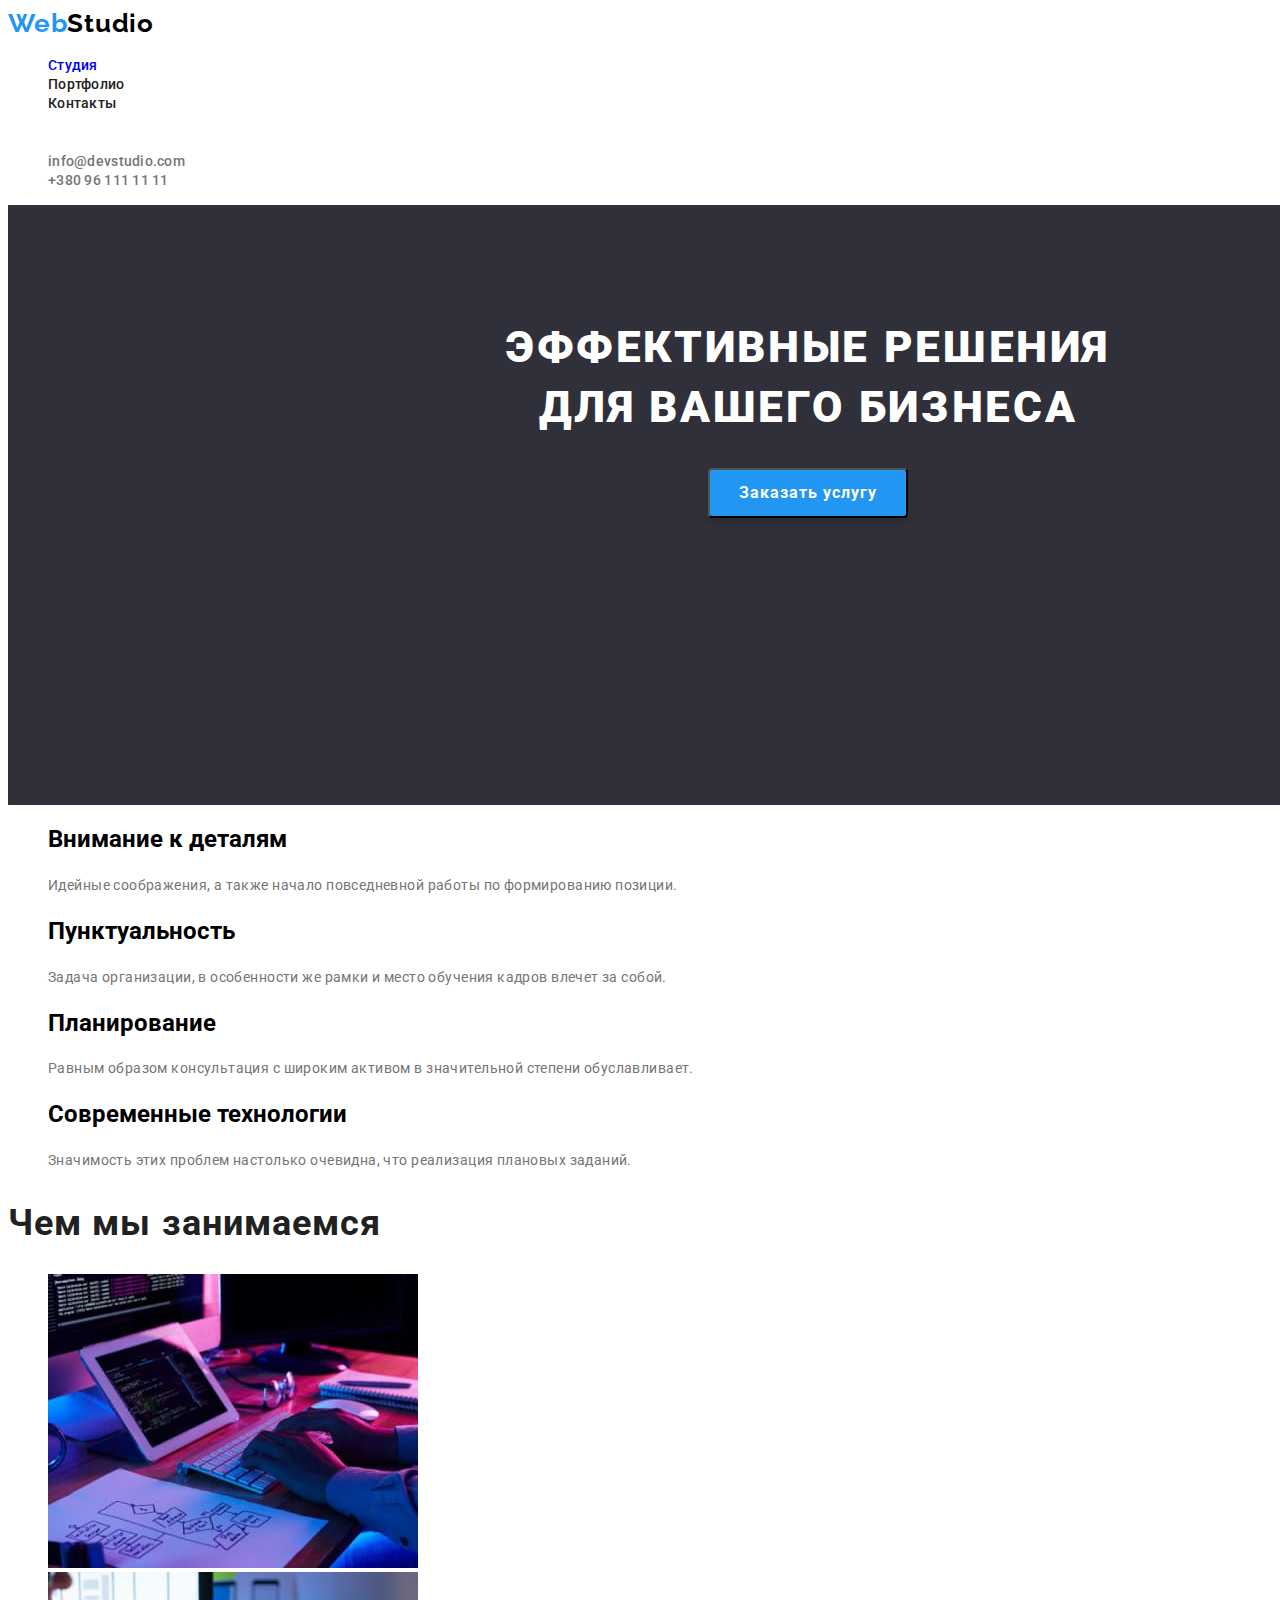
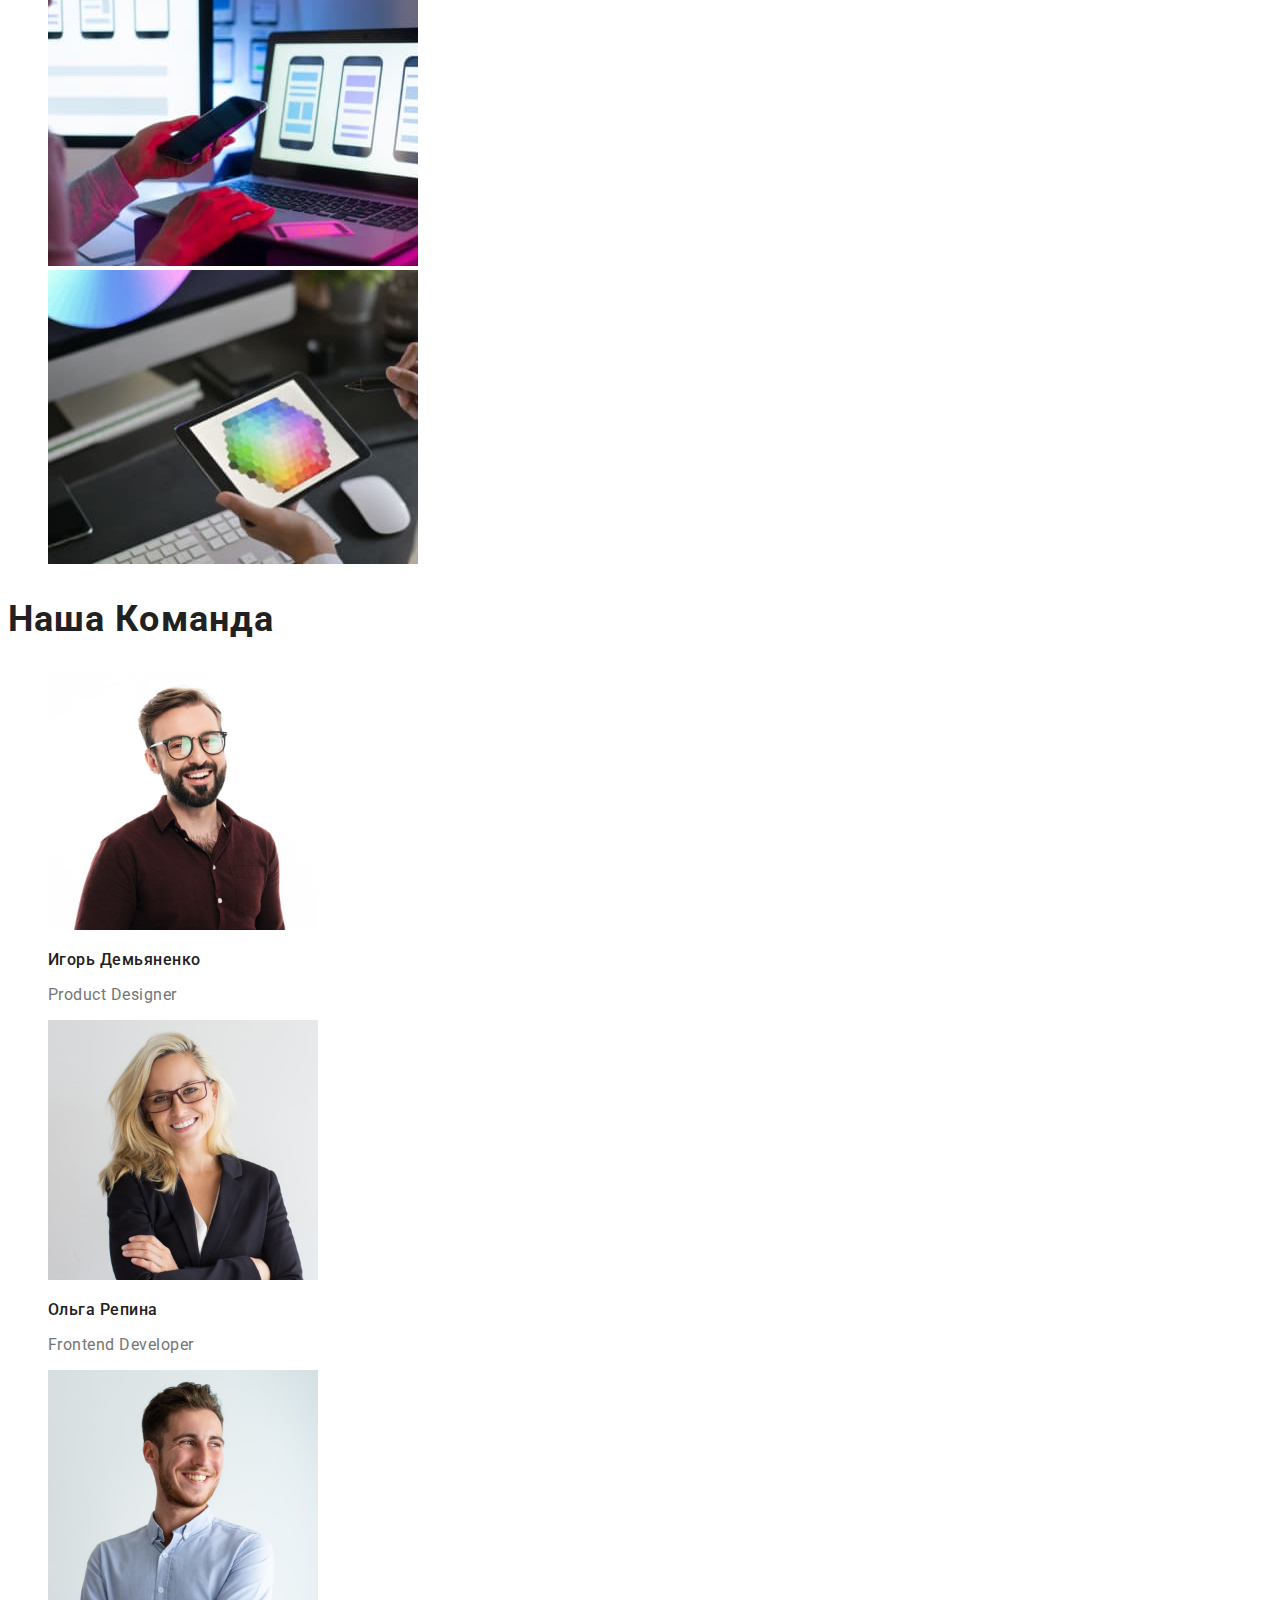
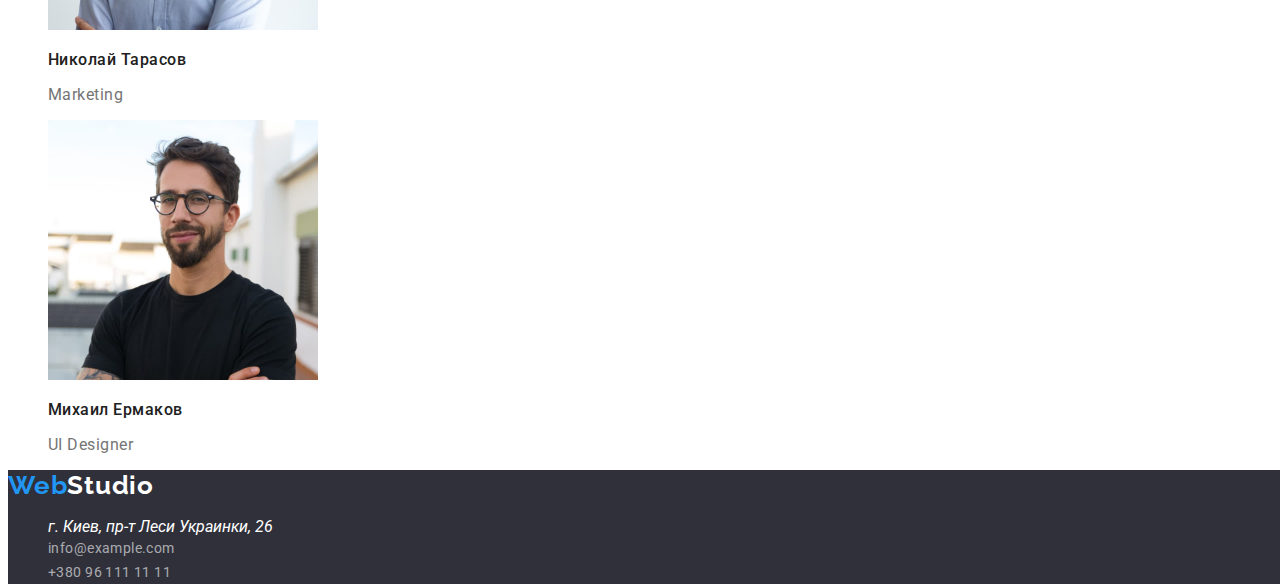
==== commit 404e373d: "second fix after mentor comments" ====
--- a/index.html
+++ b/index.html
@@ -29,8 +29,10 @@
     </header>
     <main>
         <!--advantages-->
+        <section class="main-button">
             <h1 class="affective-business">Эффективные решения для вашего бизнеса</h1>
             <button type="button" class="order-service" > <span class="order-button"> Заказать услугу </span></button>
+        </section>
         <section>
             <ul>
                 <li>
--- a/css/styles.css
+++ b/css/styles.css
@@ -6,6 +6,14 @@
     background: #FFFFFF;
 }
 
+.menu-list{
+width: 1600px;
+height: 80px;
+left: 0px;
+top: 0px;
+background: #FFFFFF;
+}
+
 .header-logo {
     font-family: 'Raleway';
 font-style: normal;
@@ -111,25 +119,41 @@
 color: #000;
 }
 
+.main-button{
+width: 1600px;
+height: 600px;
+left: 0px;
+top: 80px;
+background: #2F303A;
+}
+
 .affective-business{
-    font-family: 'Roboto';
-font-style: normal;
-font-weight: 900;
-font-size: 44px;
-line-height: 60px;
-letter-spacing: 0.06em;
-text-transform: uppercase;
-color: #000;
+    position: absolute;
+    width: 696px;
+    height: 120px;
+    left: 452px;
+    top: 280px;
+    font-family: 'Roboto';
+    font-style: normal;
+    font-weight: 900;
+    font-size: 44px;
+    line-height: 60px;
+    text-align: center;
+    letter-spacing: 0.06em;
+    text-transform: uppercase;
+    color: #FFFFFF;
 }
 
 .order-service{
-width: 200px;
-height: 50px;
-left: 700px;
-top: 430px;
-background: #2196F3;
-box-shadow: 0px 4px 4px rgba(0, 0, 0, 0.15);
-border-radius: 4px;
+    margin-top: 30px;
+    position: absolute;
+    width: 200px;
+    height: 50px;
+    left: 700px;
+    top: 430px;
+    background: #2196F3;
+    box-shadow: 0px 4px 4px rgba(0, 0, 0, 0.15);
+    border-radius: 4px;
 }
 
 .order-button{
@@ -145,7 +169,6 @@
 }
 
 .order-button:hover{
-    color: #000;
     cursor: pointer;    
 }
 
@@ -236,14 +259,60 @@
     cursor: pointer;    
 }
 
-/* PORTOFLIO PAGE */
-
-.buttons-links-portfolio{
-    background: #F5F4FA;
+/* PORTFOLIO PAGE */
+
+.buttons-links-all{
+    width: 73px;
+    height: 38px;
+    left: 495px;
+    top: 174px;
+    background: #2196F3;
+    box-shadow: 0px 3px 1px rgba(0, 0, 0, 0.1), 0px 1px 2px rgba(0, 0, 0, 0.08), 0px 2px 2px rgba(0, 0, 0, 0.12);
     border-radius: 4px;
+    color: #fff;
+    cursor: pointer;
+}
+
+.buttons-links-allweb{
     width: 128px;
-    height: 38px;
-}
+height: 38px;
+left: 576px;
+top: 174px;
+background: #F5F4FA;
+border-radius: 4px;
+cursor: pointer;
+}
+
+.buttons-links-apps{
+    width: 145px;
+height: 38px;
+left: 712px;
+top: 174px;
+background: #F5F4FA;
+border-radius: 4px;
+cursor: pointer;
+}
+
+.buttons-links-designe{
+    width: 103px;
+height: 38px;
+left: 865px;
+top: 174px;
+background: #F5F4FA;
+border-radius: 4px;
+cursor: pointer;
+}
+
+.buttons-links-marketing{
+    width: 130px;
+height: 38px;
+left: 976px;
+top: 174px;
+background: #F5F4FA;
+border-radius: 4px;
+cursor: pointer;
+}
+
 
 .buttons-links-portfolio:hover{
     background: #2196F3;
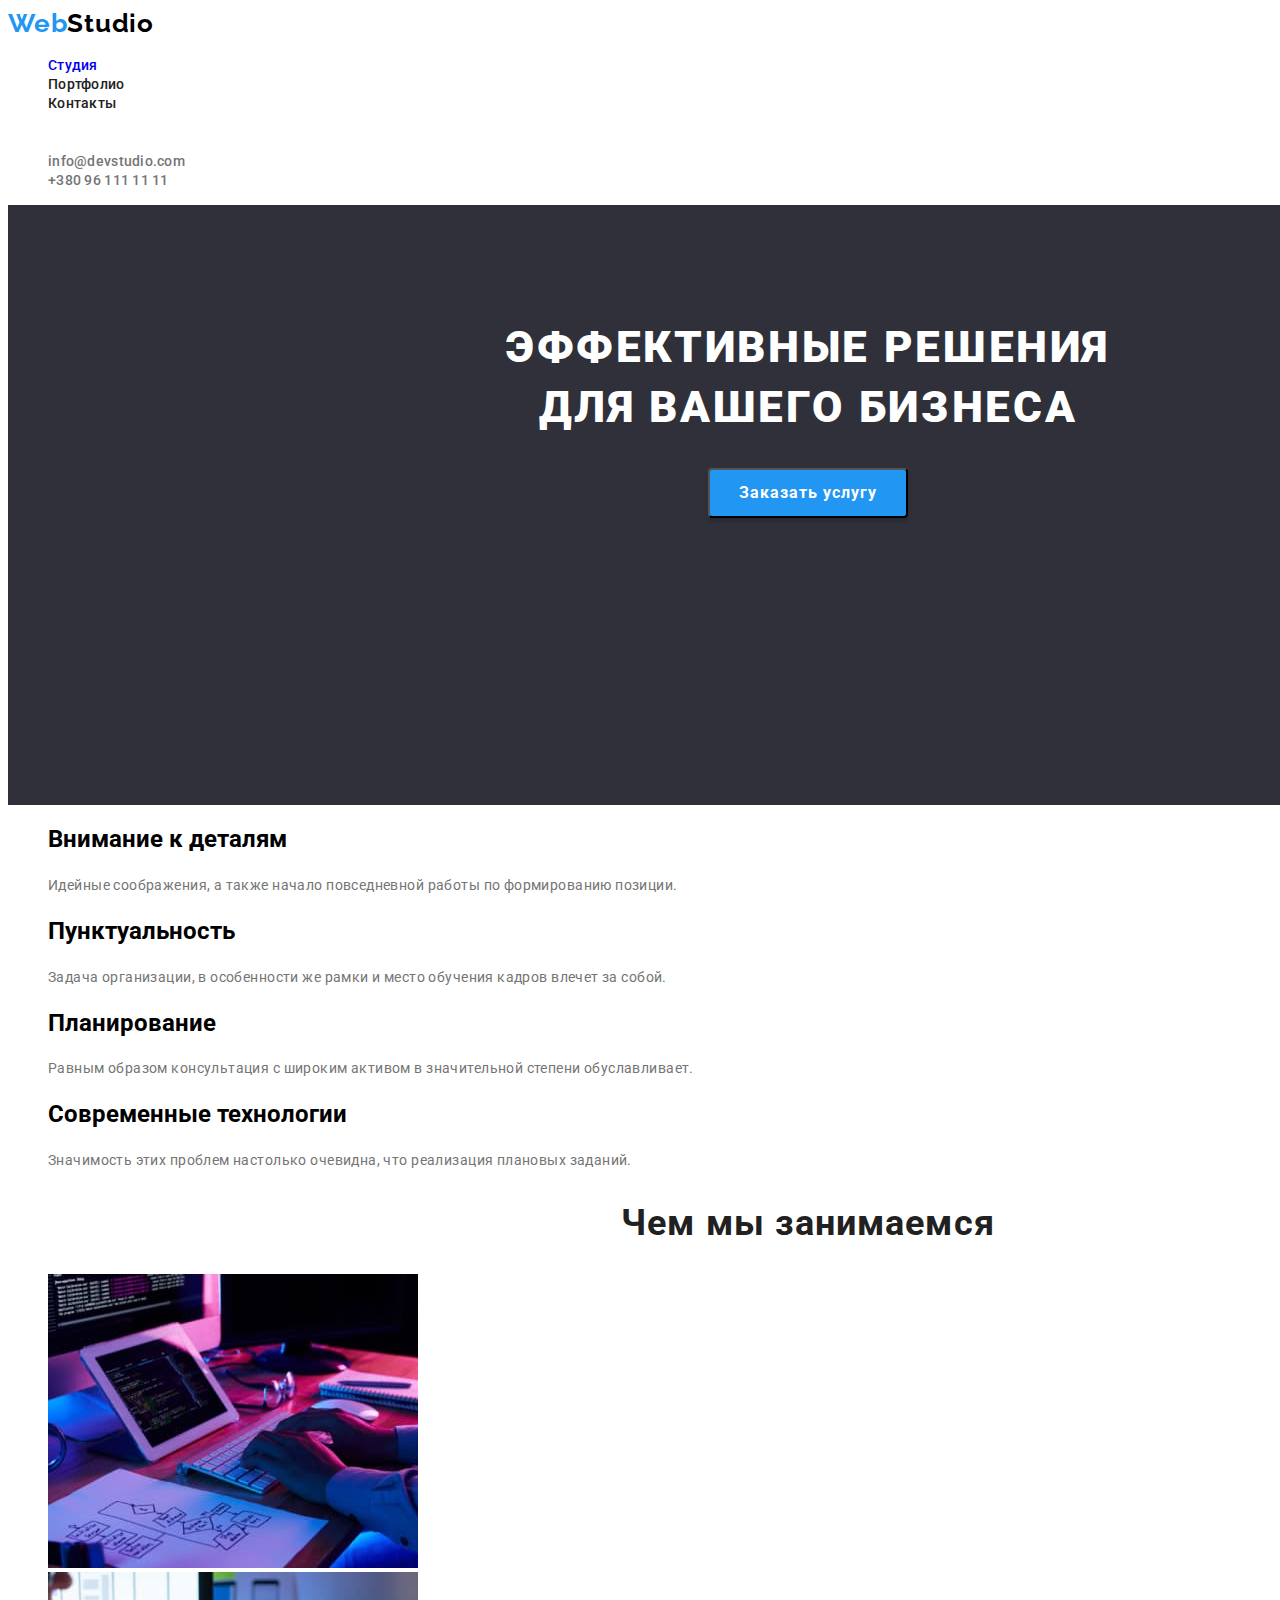
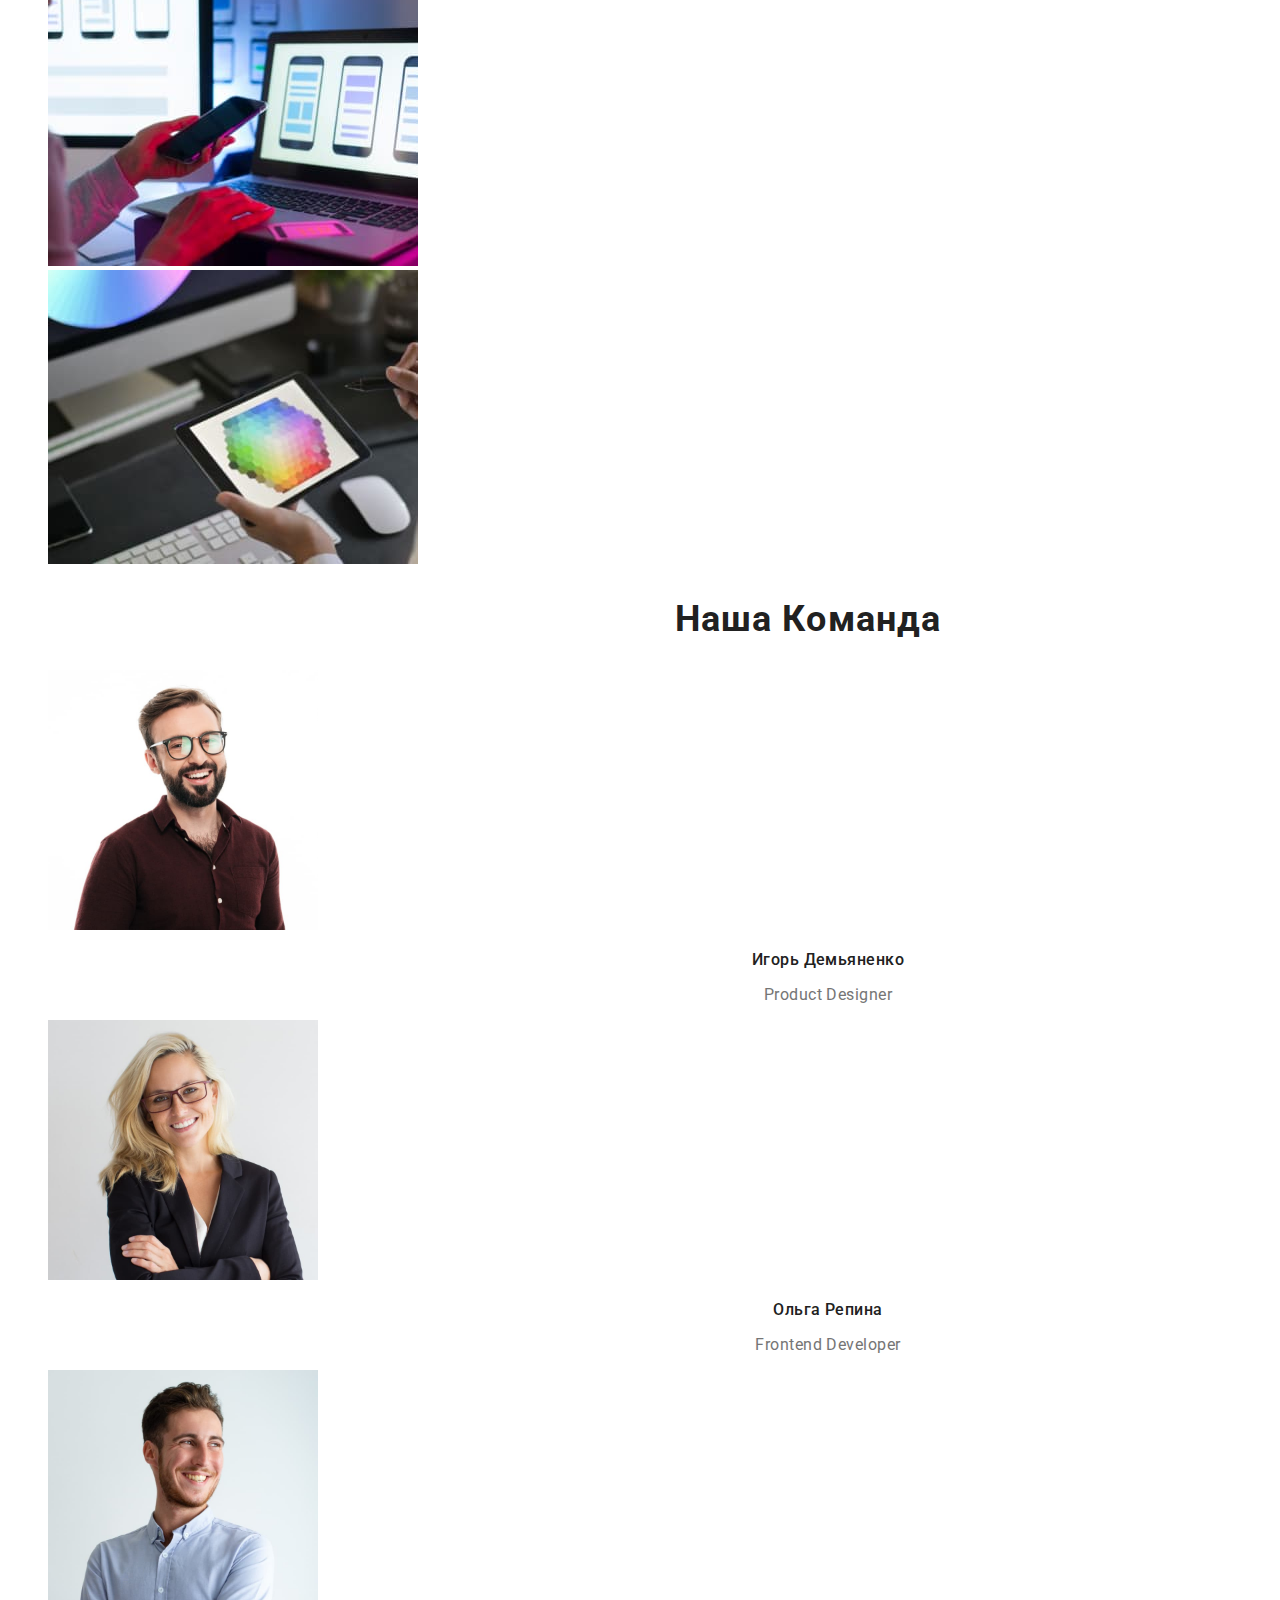
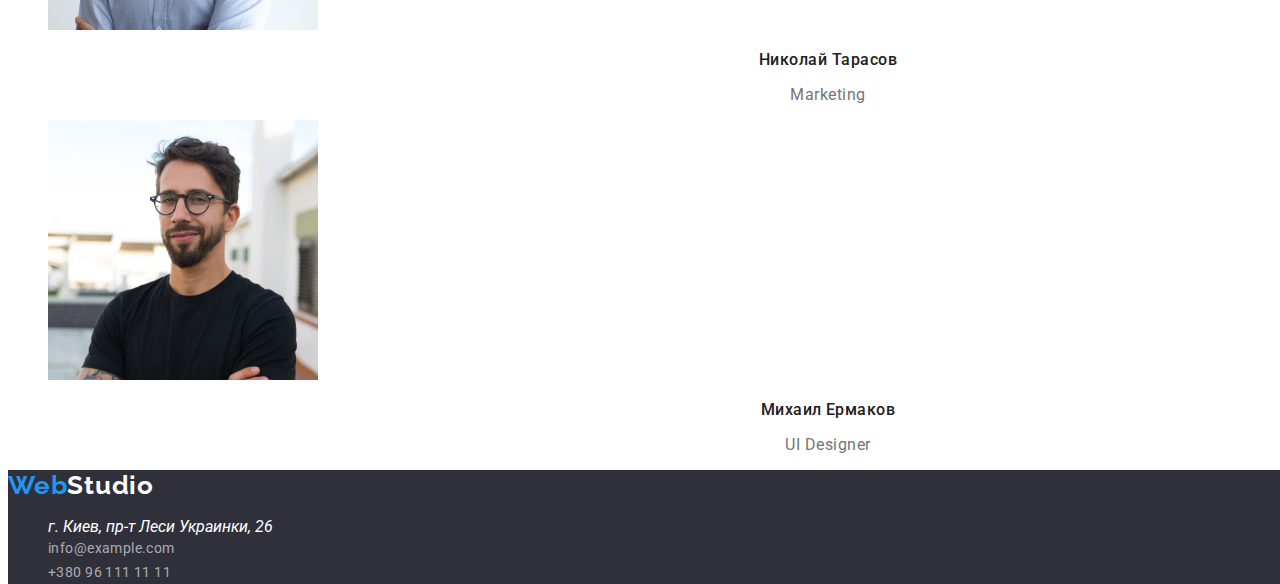
==== commit 0002682d: "More fixes" ====
--- a/index.html
+++ b/index.html
@@ -89,7 +89,7 @@
         </section>
     </main>
         <footer class="footer">
-            <a href="index.html" class="header-logo" >Web<span class="logo-studio-footer">Studio</span></a>
+            <a href="index.html" class="footer-logo" >Web<span class="logo-studio-footer">Studio</span></a>
             <address>
             <ul>
                 <li> <a href="/" class="adress"> г. Киев, пр-т Леси Украинки, 26 </a></li>
--- a/css/styles.css
+++ b/css/styles.css
@@ -15,14 +15,17 @@
 }
 
 .header-logo {
+    width: 145px;
+    height: 31px;
+    left: 215px;
+    top: 24px;
     font-family: 'Raleway';
-font-style: normal;
-font-weight: 700;
-font-size: 26px;
-line-height: 31px;
-letter-spacing: 0.03em;
-color:#2196F3;
-text-decoration: none;
+    font-style: normal;
+    font-weight: 700;
+    font-size: 26px;
+    line-height: 31px;
+    letter-spacing: 0.03em;
+    color: #2196F3;
 }
 
 li {
@@ -112,11 +115,17 @@
 }
 
 .logo-studio {
+    width: 145px;
+    height: 31px;
+    left: 215px;
+    top: 24px;
+    font-family: 'Raleway';
+    font-style: normal;
     font-weight: 700;
-font-size: 26px;
-line-height: 31px;
-letter-spacing: 0.03em;
-color: #000;
+    font-size: 26px;
+    line-height: 31px;
+    letter-spacing: 0.03em;
+    color: #000;
 }
 
 .main-button{
@@ -178,6 +187,7 @@
     font-weight: 500;
     font-size: 16px;
     line-height: 19px;
+    text-align: center;
     letter-spacing: 0.03em;
     color: #212121;
 }
@@ -194,6 +204,7 @@
 
 .what-we-do{
     font-family: 'Roboto';
+    text-align: center;
 font-style: normal;
 font-weight: 700;
 font-size: 36px;
@@ -205,6 +216,7 @@
 .our-team{
     font-family: 'Roboto';
 font-style: normal;
+text-align: center;
 font-weight: 700;
 font-size: 36px;
 line-height: 42px;
@@ -214,12 +226,13 @@
 
 .people-desc{
     font-family: 'Roboto';
-font-style: normal;
-font-weight: 400;
-font-size: 16px;
-line-height: 19px;
-letter-spacing: 0.03em;
-color: #757575;
+    font-style: normal;
+    font-weight: 400;
+    font-size: 16px;
+    line-height: 19px;
+    text-align: center;
+    letter-spacing: 0.03em;
+    color: #757575;
 }
 
 .footer {
@@ -313,6 +326,19 @@
 cursor: pointer;
 }
 
+.footer-logo{
+width: 145px;
+height: 31px;
+left: 215px;
+top: 2157px;
+font-family: 'Raleway';
+font-style: normal;
+font-weight: 700;
+font-size: 26px;
+line-height: 31px;
+letter-spacing: 0.03em;
+color: #2196F3;
+}
 
 .buttons-links-portfolio:hover{
     background: #2196F3;
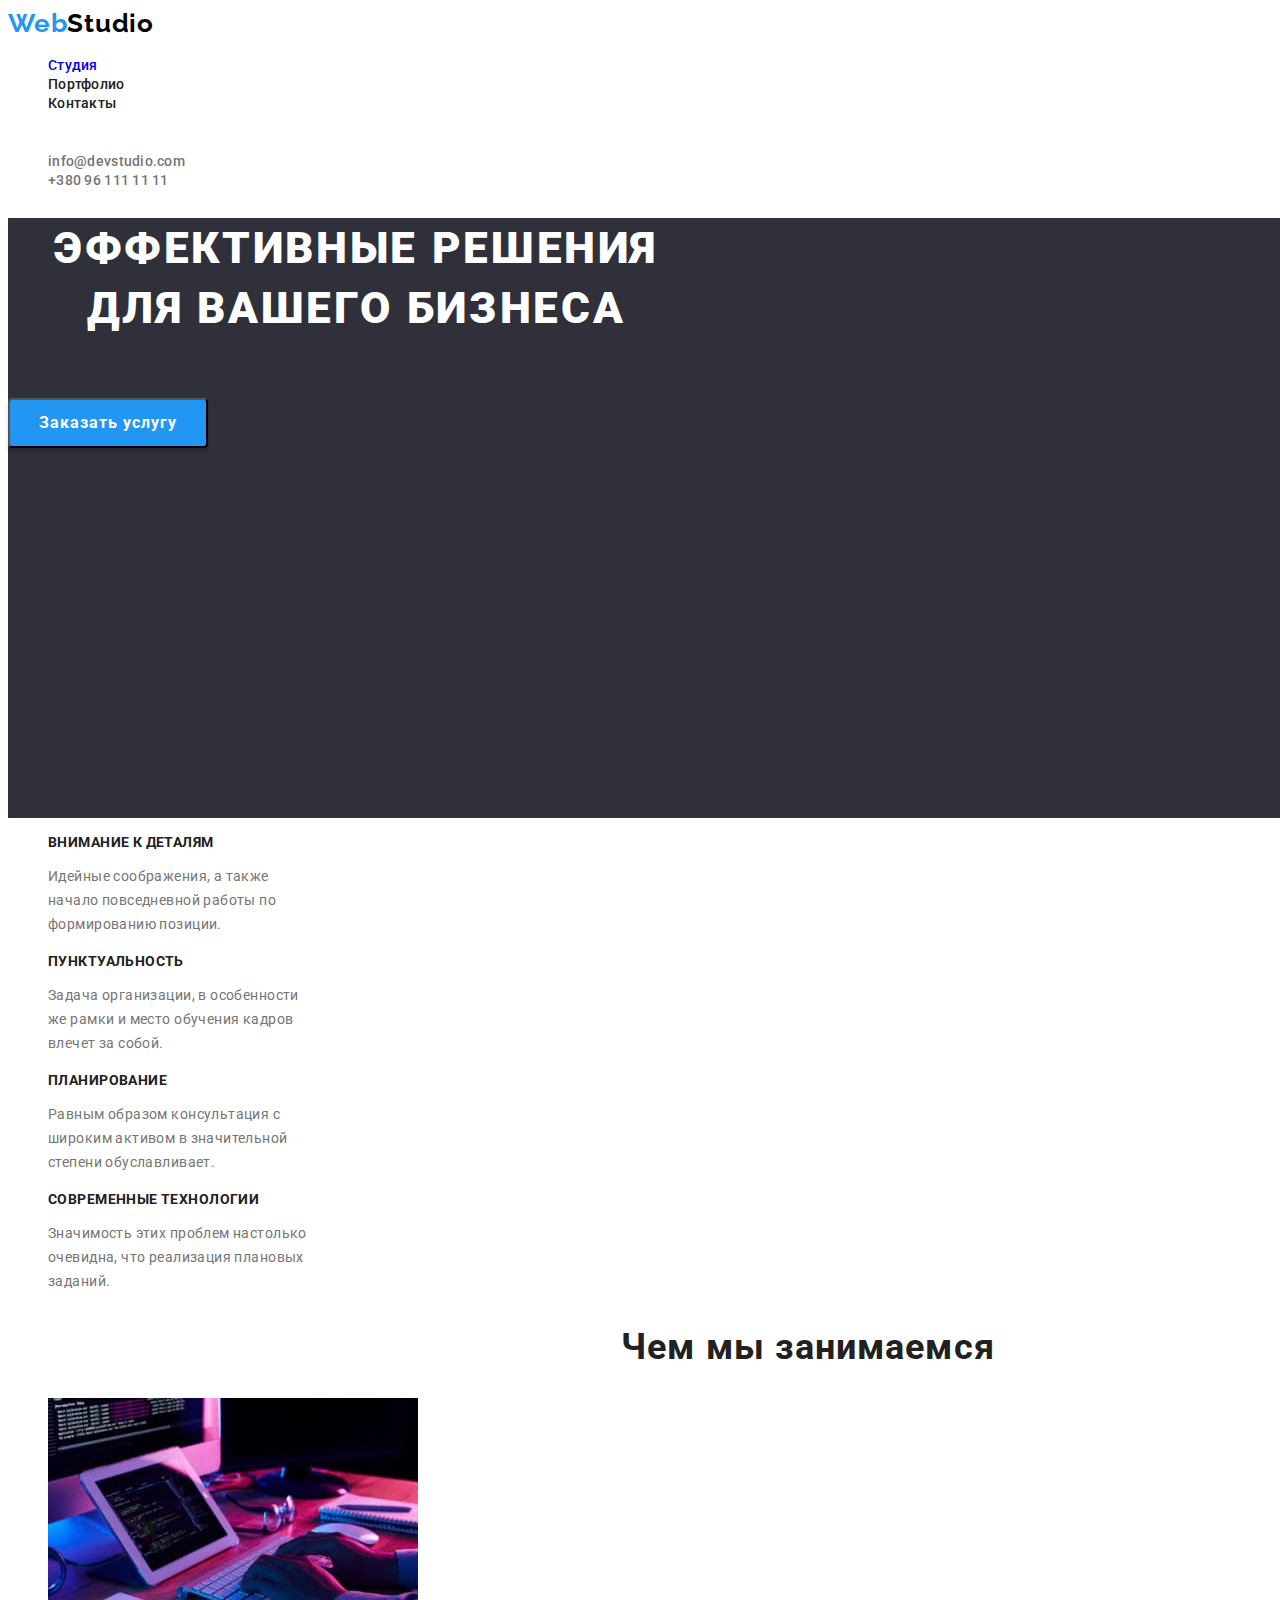
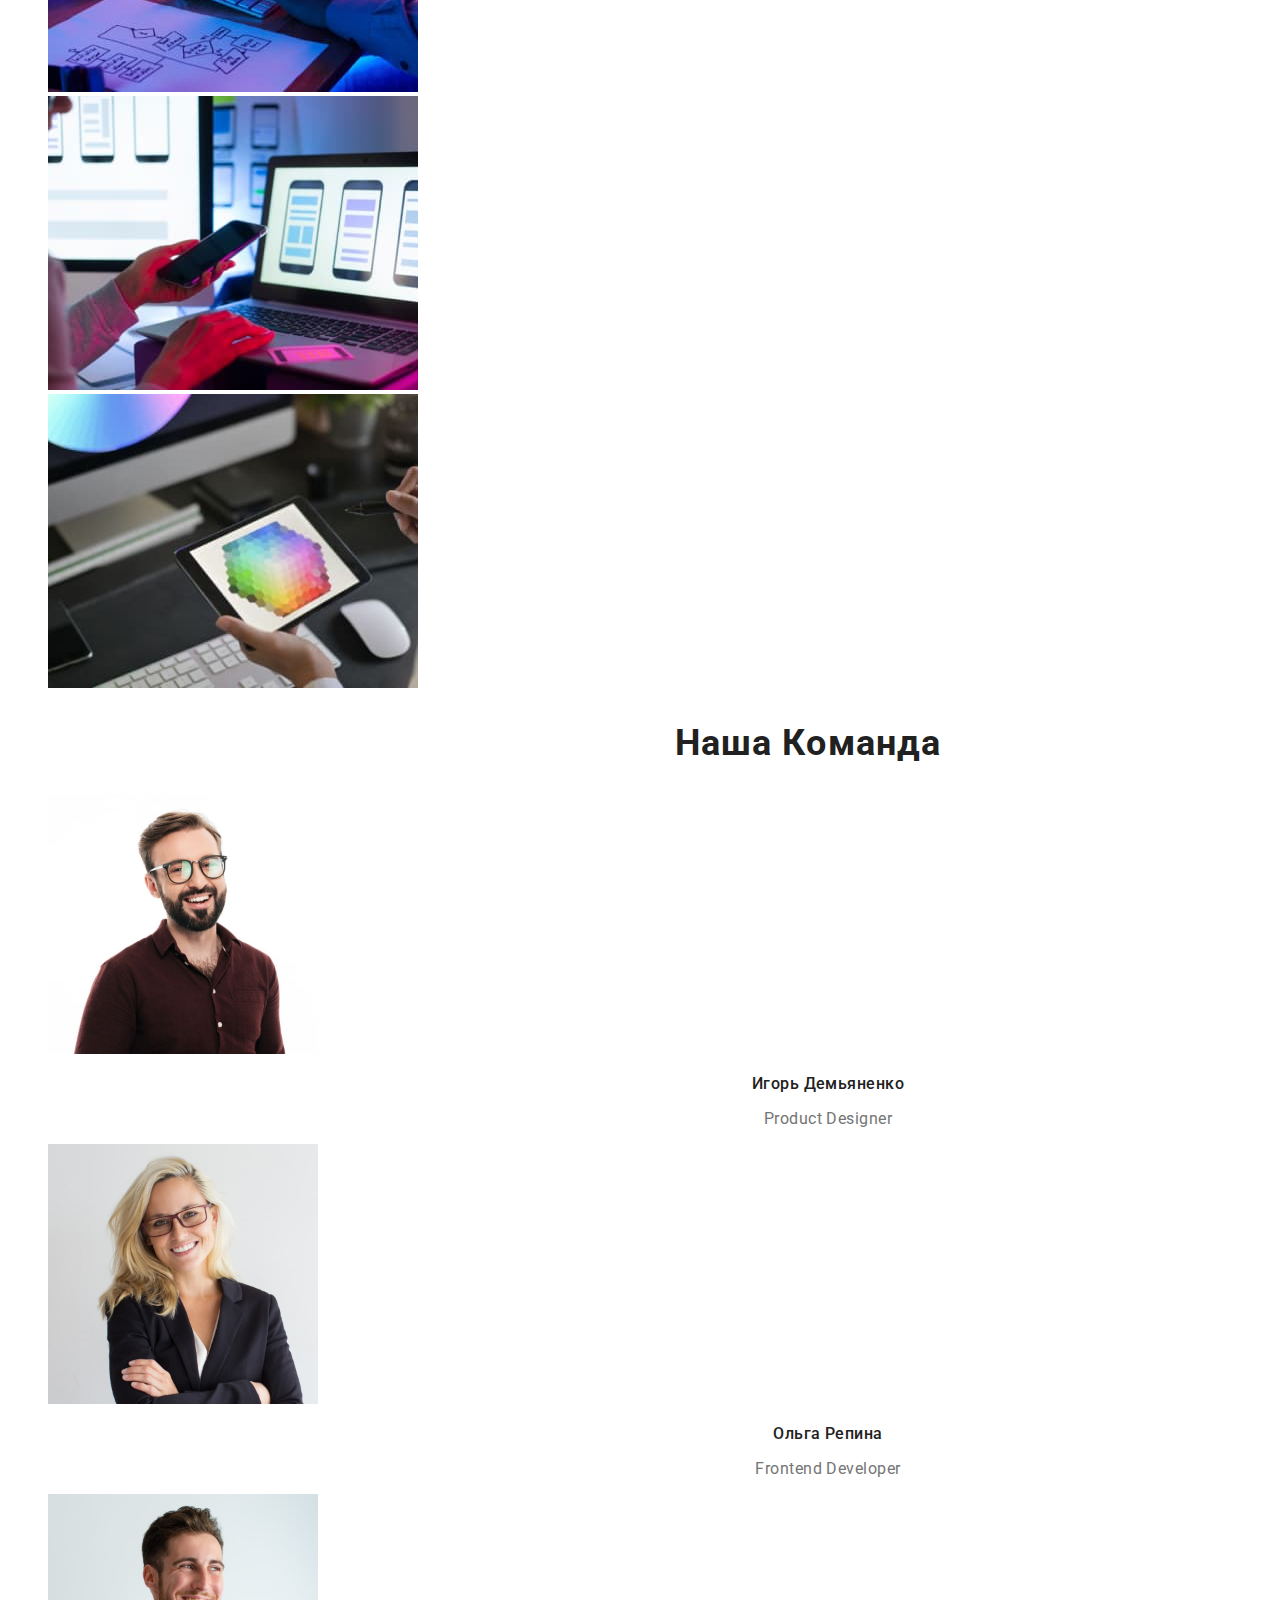
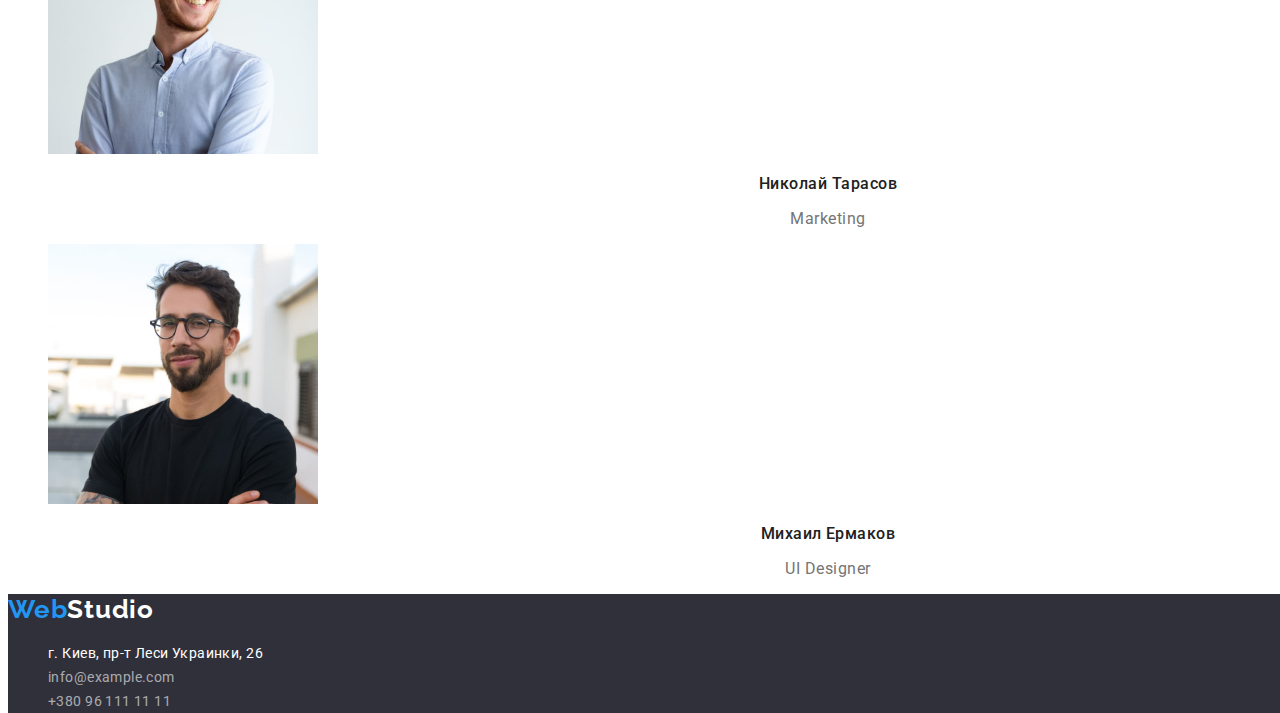
==== commit e5b7eddf: "fix" ====
--- a/index.html
+++ b/index.html
@@ -93,8 +93,8 @@
             <address>
             <ul>
                 <li> <a href="/" class="adress"> г. Киев, пр-т Леси Украинки, 26 </a></li>
-                <li><a href="mailto:info@example.com" class="buttons-links-footer" >info@example.com</a></li>
-                <li><a href="tel:+380961111111" class="buttons-links-footer" >+380 96 111 11 11</a></li>
+                <li><a href="mailto:info@example.com" class="footer-mail" >info@example.com</a></li>
+                <li><a href="tel:+380961111111" class="footer-phone" >+380 96 111 11 11</a></li>
             </ul>
         </address>
         </footer>
--- a/css/styles.css
+++ b/css/styles.css
@@ -128,6 +128,10 @@
     color: #000;
 }
 
+.logo-studio:hover{
+    color: #2196F3;
+}
+
 .main-button{
 width: 1600px;
 height: 600px;
@@ -136,8 +140,16 @@
 background: #2F303A;
 }
 
+.buttons-links-all:hover,
+.buttons-links-allweb:hover,
+.buttons-links-apps:hover,
+.buttons-links-designe:hover,
+.buttons-links-marketing:hover{
+background-color: #2196F3;
+color: #fff;
+}
+
 .affective-business{
-    position: absolute;
     width: 696px;
     height: 120px;
     left: 452px;
@@ -155,7 +167,6 @@
 
 .order-service{
     margin-top: 30px;
-    position: absolute;
     width: 200px;
     height: 50px;
     left: 700px;
@@ -192,14 +203,30 @@
     color: #212121;
 }
 
+.mini-zagolovok{
+    font-family: 'Roboto';
+    font-style: normal;
+    font-weight: 700;
+    font-size: 14px;
+    line-height: 16px;
+    letter-spacing: 0.03em;
+    text-transform: uppercase;
+    color: #212121; 
+}
+
 .top-desc {
-    font-family: 'Roboto';
-font-style: normal;
-font-weight: 400;
-font-size: 14px;
-line-height: 24px;
-letter-spacing: 0.03em;
-color: #757575;
+    width: 270px;
+    height: 75px;
+    left: 215px;
+    top: 800px;
+    font-family: 'Roboto';
+    font-style: normal;
+    font-weight: 400;
+    font-size: 14px;
+    line-height: 24px;
+    letter-spacing: 0.03em;
+    color: #757575;
+    
 }
 
 .what-we-do{
@@ -240,6 +267,16 @@
 }
 
 .adress{
+    width: 231px;
+    height: 21px;
+    left: 215px;
+    top: 1739px;
+    font-family: 'Roboto';
+    font-style: normal;
+    font-weight: 400;
+    font-size: 14px;
+    line-height: 24px;
+    letter-spacing: 0.03em;
     color: #FFFFFF;
 }
 
@@ -253,12 +290,34 @@
     color: #fff;  
 }
 
+.logo-studio-footer:hover{
+    color: #2196F3;
+}
+
 .contacts {
     color: grey;
 }
 
-.buttons-links-footer{
-    font-family: 'Roboto';
+.footer-mail{
+    width: 231px;
+    height: 21px;
+    left: 215px;
+    top: 1769px;
+    font-family: 'Roboto';
+    font-style: normal;
+    font-weight: 400;
+    font-size: 14px;
+    line-height: 24px;
+    letter-spacing: 0.03em;
+    color: rgba(255, 255, 255, 0.6);
+}
+
+.footer-phone{
+    width: 231px;
+height: 21px;
+left: 215px;
+top: 1799px;
+font-family: 'Roboto';
 font-style: normal;
 font-weight: 400;
 font-size: 14px;
@@ -267,7 +326,8 @@
 color: rgba(255, 255, 255, 0.6);
 }
 
-.buttons-links-footer:hover{
+.footer-mail:hover,
+.footer-phone:hover{
     color: #2196F3;
     cursor: pointer;    
 }
@@ -279,10 +339,8 @@
     height: 38px;
     left: 495px;
     top: 174px;
-    background: #2196F3;
     box-shadow: 0px 3px 1px rgba(0, 0, 0, 0.1), 0px 1px 2px rgba(0, 0, 0, 0.08), 0px 2px 2px rgba(0, 0, 0, 0.12);
     border-radius: 4px;
-    color: #fff;
     cursor: pointer;
 }
 
@@ -340,13 +398,6 @@
 color: #2196F3;
 }
 
-.buttons-links-portfolio:hover{
-    background: #2196F3;
-    color: #fff;
-    box-shadow: 0px 3px 1px rgba(0, 0, 0, 0.1), 0px 1px 2px rgba(0, 0, 0, 0.08), 0px 2px 2px rgba(0, 0, 0, 0.12);
-    border-radius: 4px;
-}
-
 .photo-name{
     font-family: 'Roboto';
 font-style: normal;
